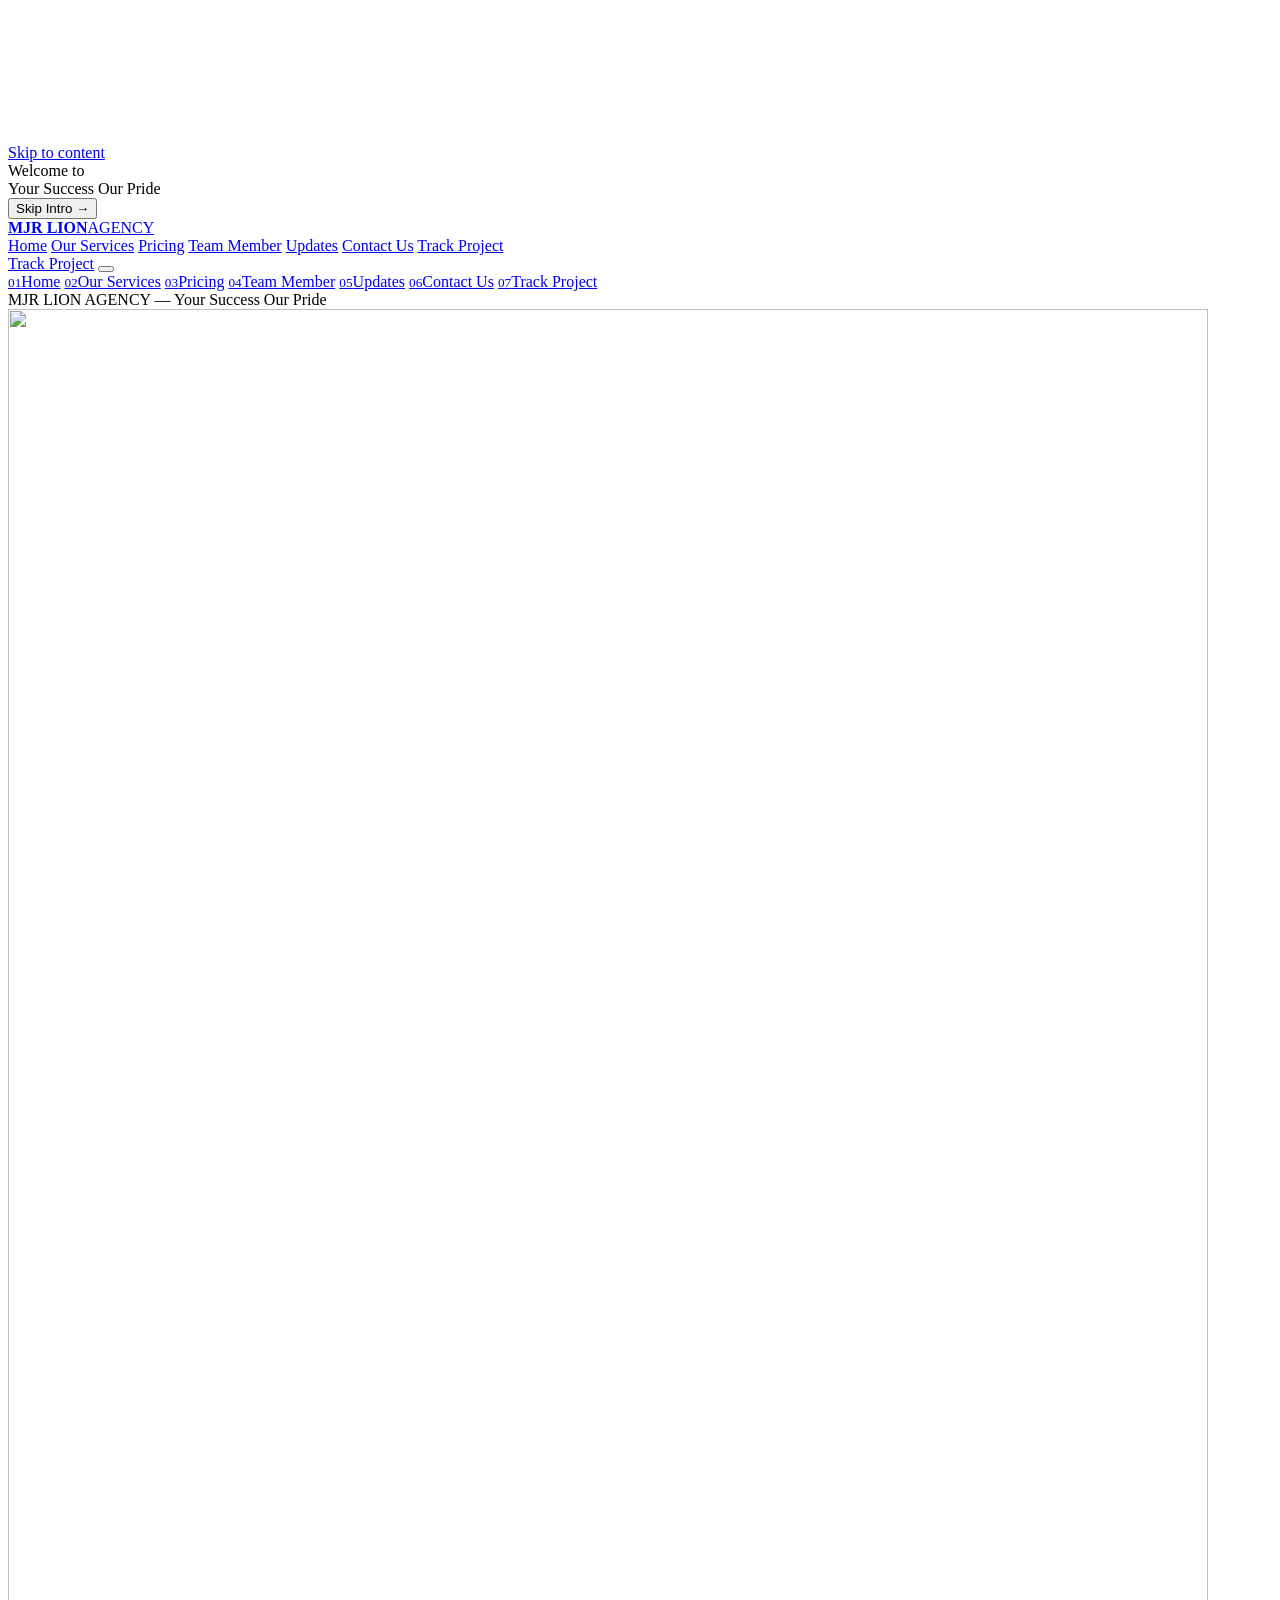
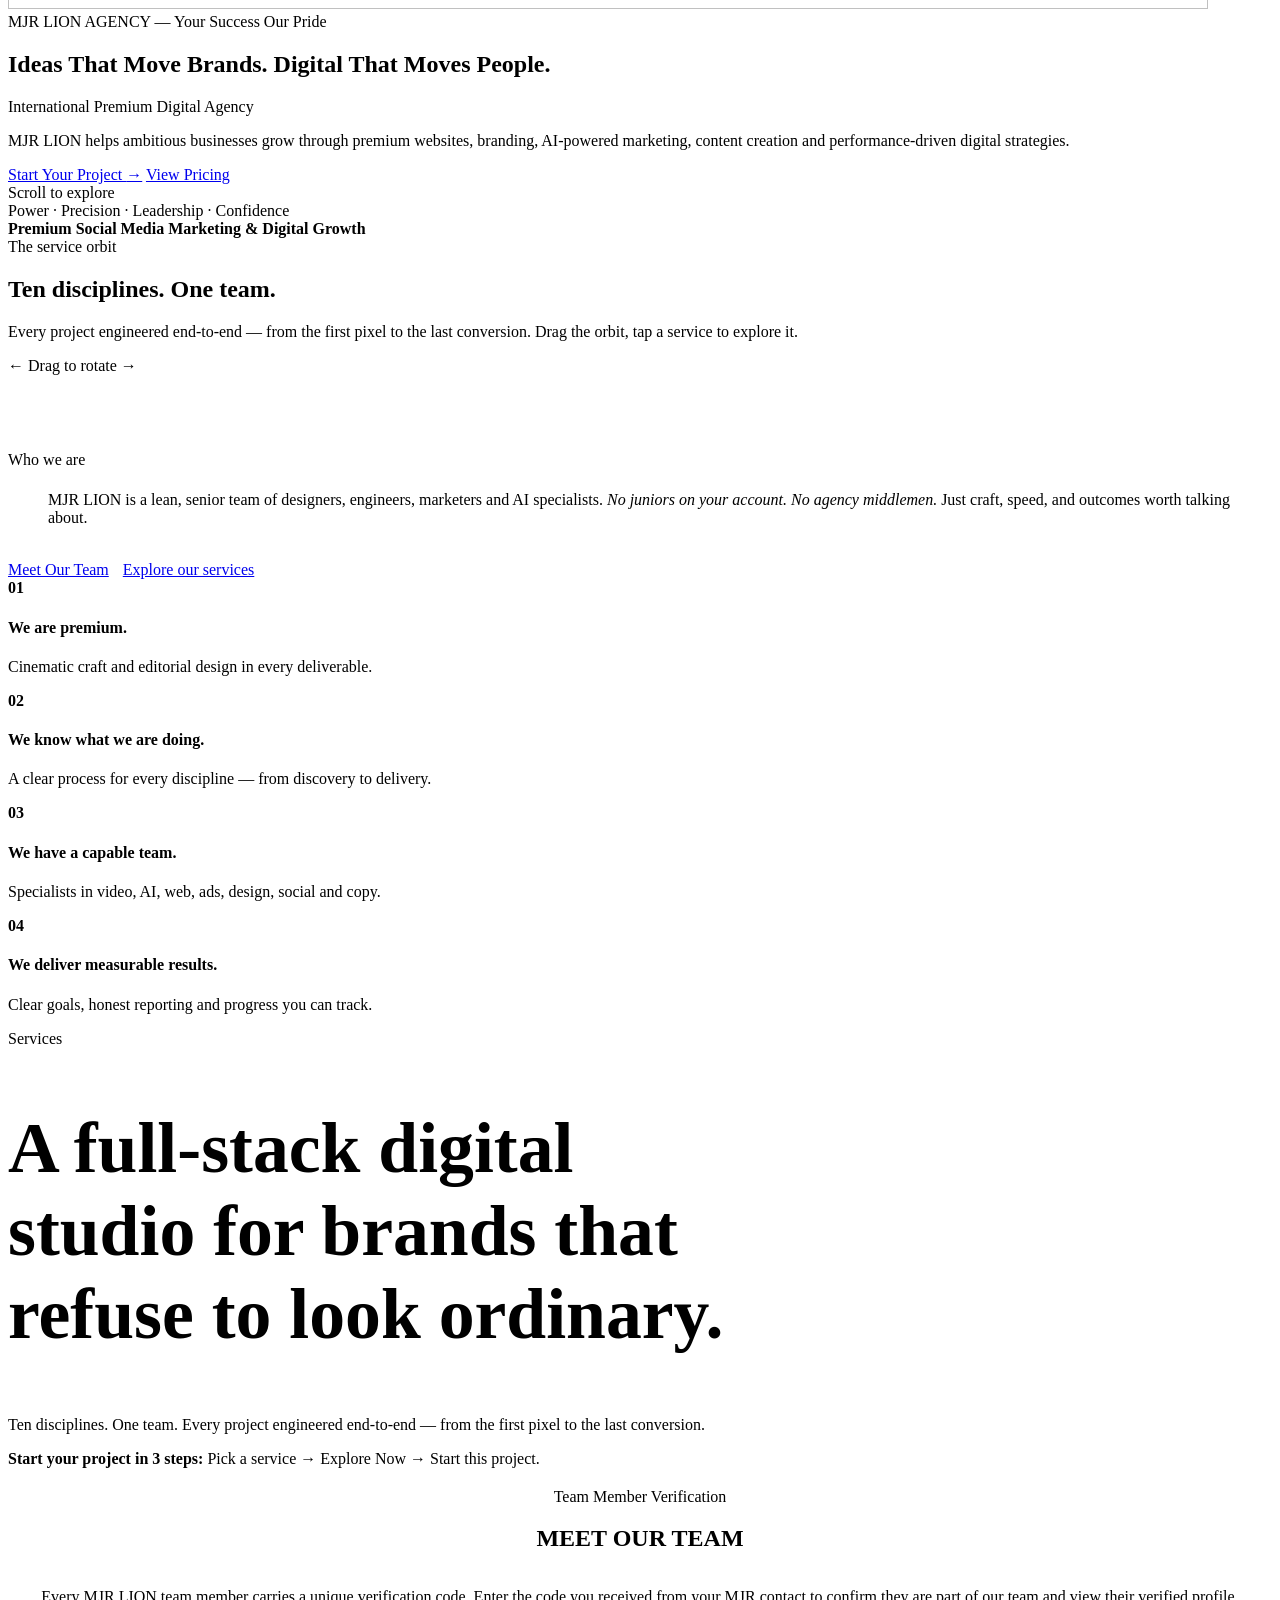
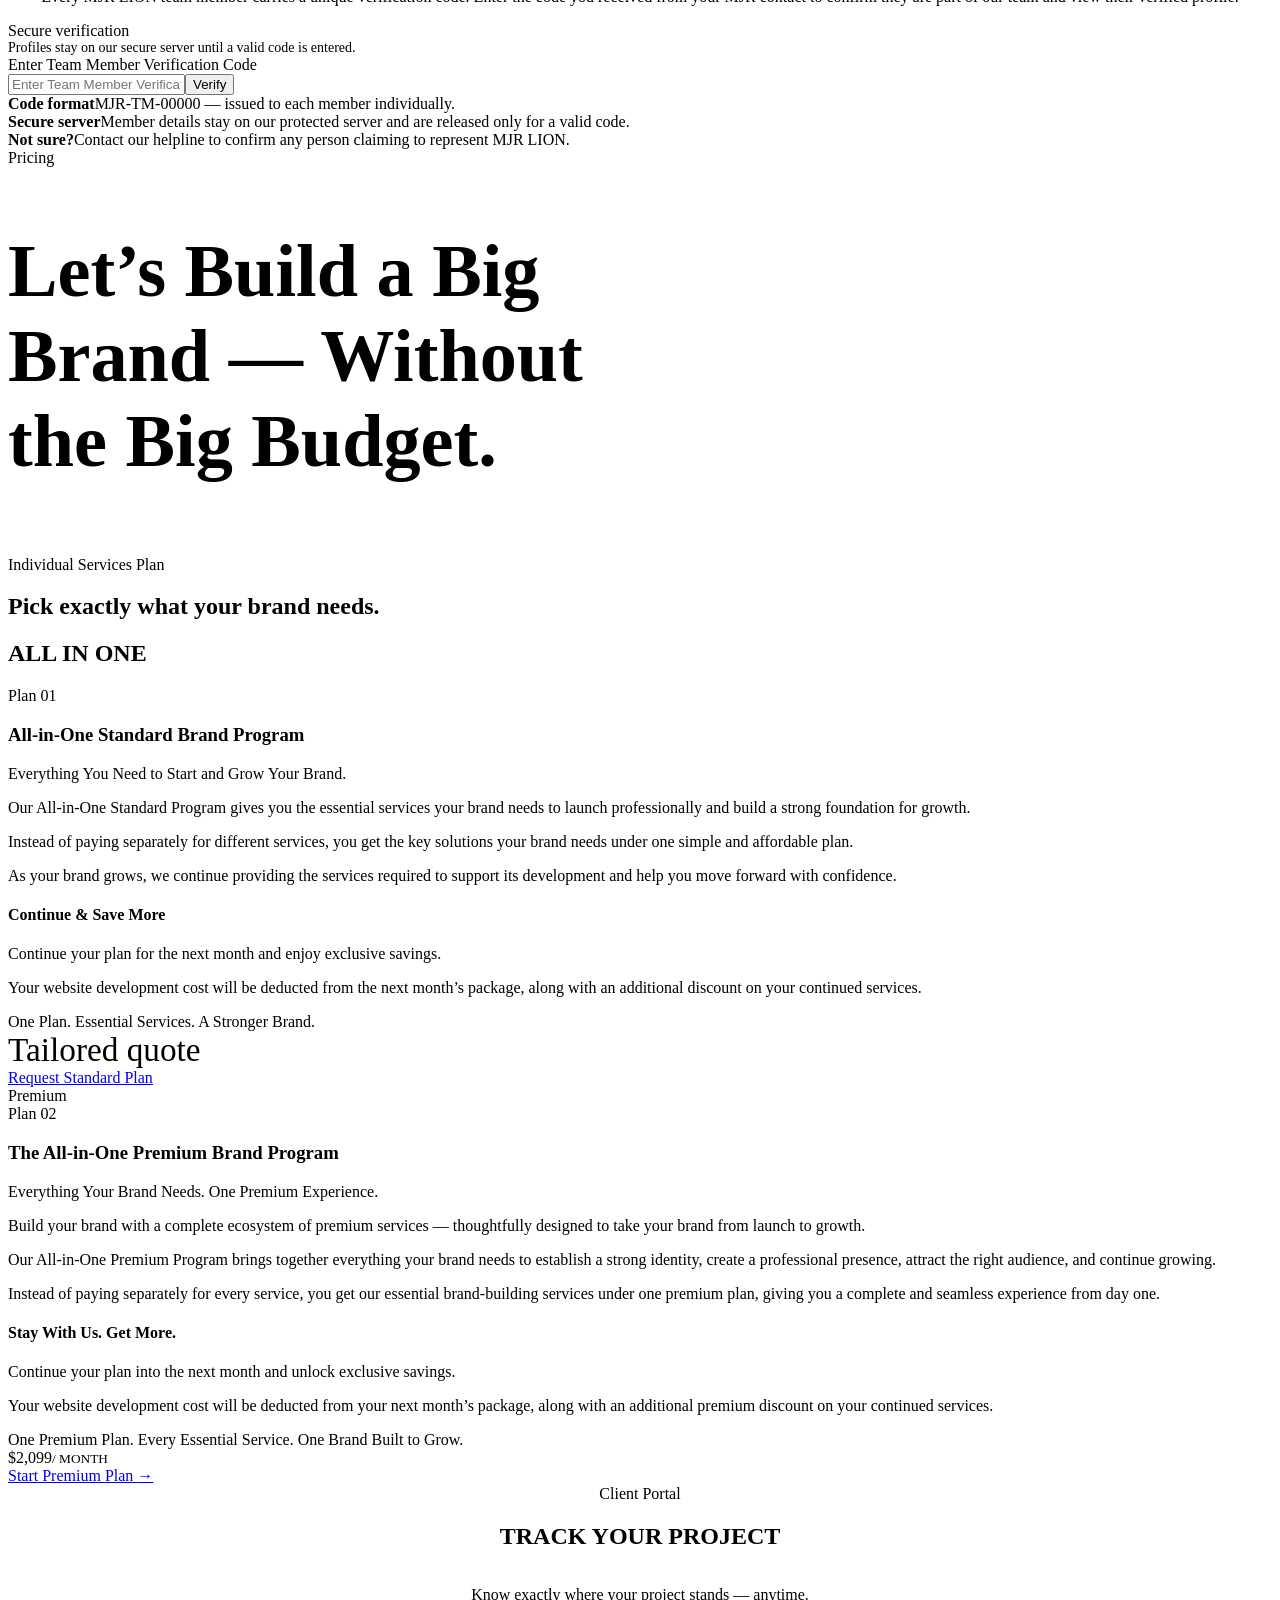
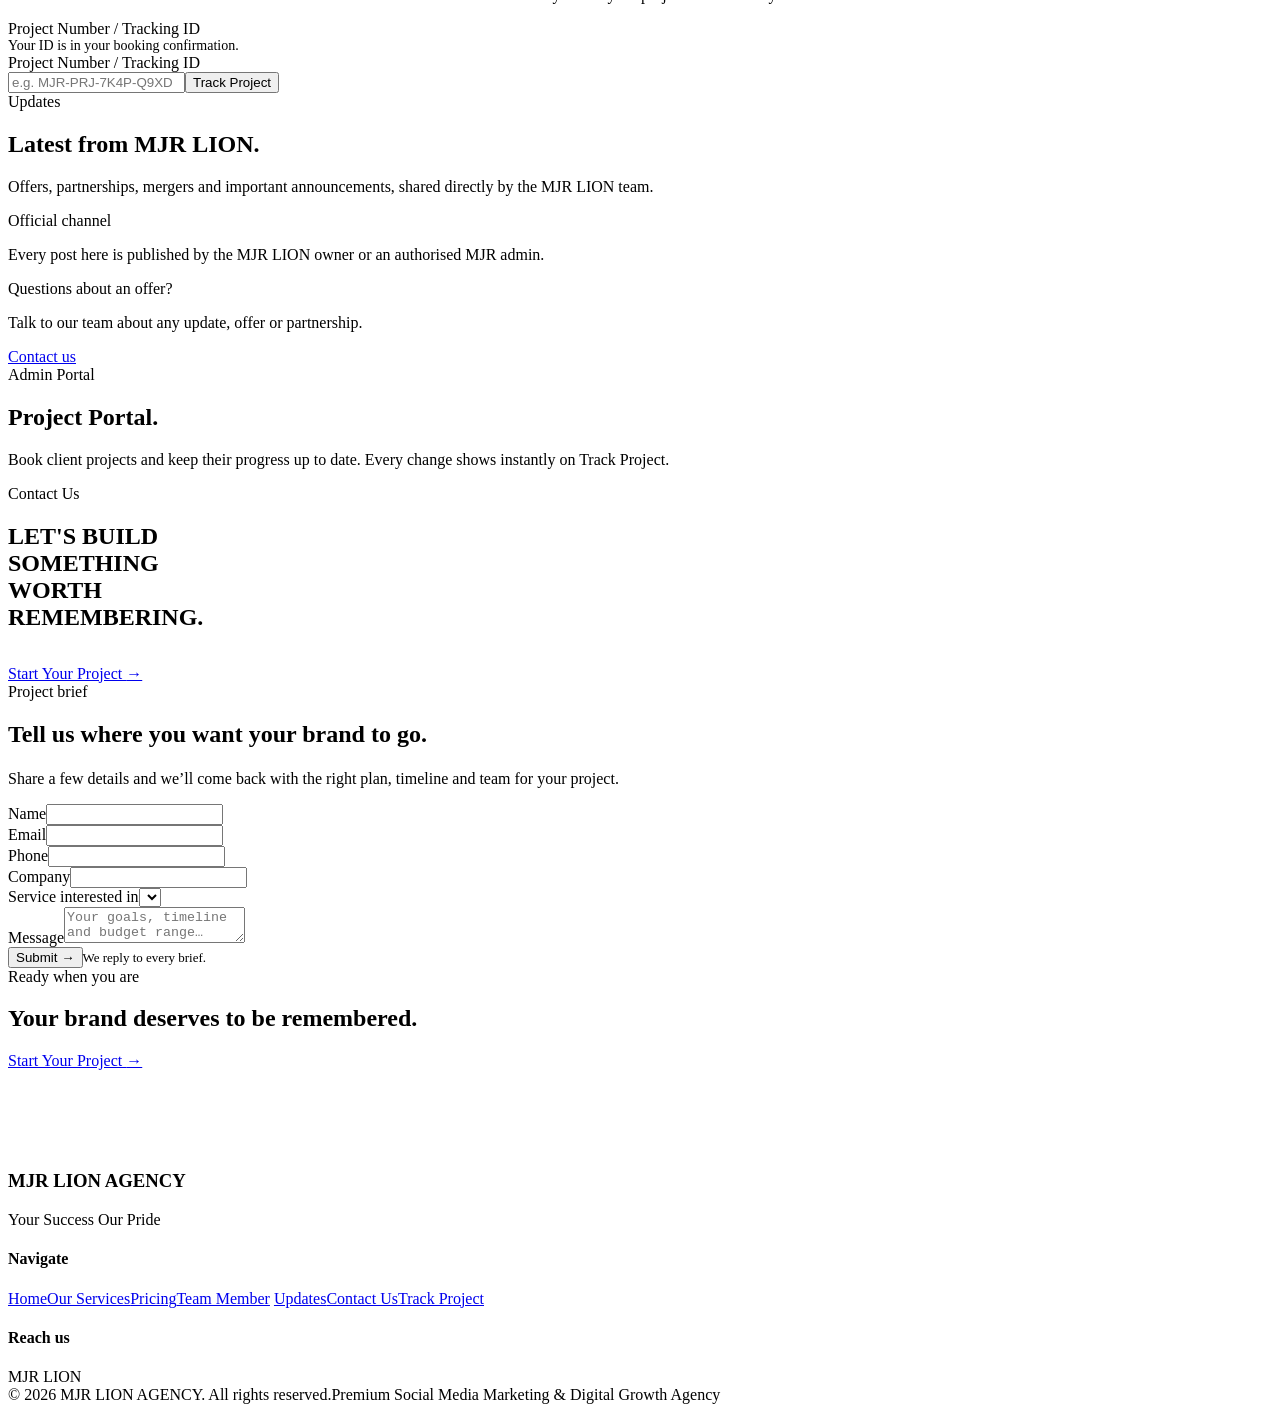
==== source-code/src/index.html @ 3345099a "Fix: site froze on a dark screen for returning visitors; intro restored - Root cause: when the hero " ====
<!DOCTYPE html>
<html lang="en">
<head>
<meta charset="utf-8">
<meta name="viewport" content="width=device-width,initial-scale=1">
<title>MJR LION AGENCY — Premium Digital Agency | Your Success Our Pride</title>
<meta name="description" content="MJR LION AGENCY is an international premium digital agency: social media marketing, web development, performance marketing, video editing, AI video creation, UGC production, graphic design, lead generation, content writing and AI content creation.">
<meta name="keywords" content="MJR Lion Agency, Premium Digital Agency, Social Media Marketing Agency, Digital Marketing Agency, Web Development, Video Editing, AI Video Creation, UGC Production, Graphic Design, Lead Generation, Content Writing, AI Content Creation, Performance Marketing">
<link rel="canonical" href="https://mjrlion.studio/">
<meta name="theme-color" content="#050506">
<meta name="robots" content="index,follow">
<meta property="og:type" content="website">
<meta property="og:site_name" content="MJR LION AGENCY">
<meta property="og:title" content="MJR LION AGENCY — Ideas That Move Brands. Digital That Moves People.">
<meta property="og:description" content="International premium digital agency. Premium websites, branding, AI-powered marketing, content creation and performance-driven digital strategies.">
<meta property="og:url" content="https://mjrlion.studio/">
<meta name="twitter:card" content="summary_large_image">
<meta name="twitter:title" content="MJR LION AGENCY — Your Success Our Pride">
<meta name="twitter:description" content="Premium social media marketing & digital growth agency: web, ads, video, AI content, UGC and lead generation.">
<link rel="icon" href="data:image/svg+xml,%3Csvg xmlns='http://www.w3.org/2000/svg' viewBox='0 0 100 100'%3E%3Crect width='100' height='100' rx='22' fill='%23050506'/%3E%3Cpath d='M50 18 L68 26 L76 46 L70 64 L60 78 L50 84 L40 78 L30 64 L24 46 L32 26 Z' fill='none' stroke='%23d6b26e' stroke-width='5'/%3E%3Cpath d='M42 64h16l-8 8z' fill='%23d6b26e'/%3E%3C/svg%3E">
<link rel="preconnect" href="https://images.unsplash.com">
<link rel="preconnect" href="https://fonts.googleapis.com">
<link rel="preconnect" href="https://fonts.gstatic.com" crossorigin>
<link rel="preload" as="style" href="https://fonts.googleapis.com/css2?family=Poppins:wght@300;400;500;600;700&family=Sora:wght@600;700;800&display=swap">
<link rel="stylesheet" href="https://fonts.googleapis.com/css2?family=Poppins:wght@300;400;500;600;700&family=Sora:wght@600;700;800&display=swap" media="print" onload="this.media='all'">
<noscript><link rel="stylesheet" href="https://fonts.googleapis.com/css2?family=Poppins:wght@300;400;500;600;700&family=Sora:wght@600;700;800&display=swap"></noscript>
<script type="application/ld+json">
{"@context":"https://schema.org","@type":"ProfessionalService","name":"MJR LION AGENCY","alternateName":"MJR Lion Agency","slogan":"Your Success Our Pride","description":"International premium digital agency — premium websites, branding, AI-powered marketing, content creation and performance-driven digital strategies.","url":"https://mjrlion.studio/","telephone":["+92 302 8939864","+92 315 0057588"],"areaServed":["United Kingdom","United States","Pakistan","Worldwide"],"hasOfferCatalog":{"@type":"OfferCatalog","name":"Digital services","itemListElement":[{"@type":"Offer","itemOffered":{"@type":"Service","name":"Web Development"},"priceSpecification":{"@type":"PriceSpecification","minPrice":499,"maxPrice":699,"priceCurrency":"USD"}},{"@type":"Offer","itemOffered":{"@type":"Service","name":"Social Media Management"},"priceSpecification":{"@type":"PriceSpecification","minPrice":499,"maxPrice":599,"priceCurrency":"USD"}},{"@type":"Offer","itemOffered":{"@type":"Service","name":"Performance Marketing"}},{"@type":"Offer","itemOffered":{"@type":"Service","name":"Graphic Design"},"priceSpecification":{"@type":"PriceSpecification","minPrice":120,"maxPrice":250,"priceCurrency":"USD"}},{"@type":"Offer","itemOffered":{"@type":"Service","name":"Video Editing"},"priceSpecification":{"@type":"PriceSpecification","minPrice":120,"maxPrice":200,"priceCurrency":"USD"}},{"@type":"Offer","itemOffered":{"@type":"Service","name":"AI Videos"}},{"@type":"Offer","itemOffered":{"@type":"Service","name":"UGC Production"}},{"@type":"Offer","itemOffered":{"@type":"Service","name":"Content Writing"}},{"@type":"Offer","itemOffered":{"@type":"Service","name":"Lead Generation"}},{"@type":"Offer","itemOffered":{"@type":"Service","name":"AI Content Creation"}}]}}
</script>
<style>/*__STYLES__*/</style>
</head>
<body class="intro-on">
<a class="skip" href="#main">Skip to content</a>
<canvas id="gl" aria-hidden="true"></canvas>
<div class="fx-vignette" aria-hidden="true"></div>
<div class="fx-fallback" id="fallback" aria-hidden="true"></div>
<div class="wipe" aria-hidden="true"></div>

<!-- ============ CINEMATIC INTRO ============ -->
<div id="intro" role="presentation">
  <div class="i-inner">
    <div class="i-small">Welcome to</div>
    <div class="i-big" id="introBig" aria-label="MJR LION AGENCY"></div>
    <div class="i-sweep"></div>
    <div class="i-line"></div>
    <div class="i-tag">Your Success Our Pride</div>
  </div>
  <button class="skip-intro" id="skipIntro" type="button">Skip Intro →</button>
  <div class="i-bar"></div>
</div>
<script>
/* Safety net: if anything ever stops the site from starting, never leave visitors on a dark screen */
(function () {
  function rescue() {
    var i = document.getElementById('intro');
    if (!i || window.__mjrReady) return;
    i.remove(); document.body.classList.remove('intro-on');
    var h = document.getElementById('hdr'); if (h) h.classList.remove('pre');
    var p = document.getElementById('page-' + (location.hash.slice(1) || 'home')) || document.getElementById('page-home');
    if (p) p.classList.add('active');
    document.querySelectorAll('[data-r],.split').forEach(function (e) { e.classList.add('in'); });
  }
  window.addEventListener('error', function () { setTimeout(rescue, 60); });
  document.getElementById('skipIntro').addEventListener('click', function () { setTimeout(rescue, 250); });
  setTimeout(rescue, 7000);
})();
</script>

<!-- ============ HEADER ============ -->
<header class="hdr pre" id="hdr">
  <div class="hdr-in">
    <a href="#home" class="brand" aria-label="MJR LION AGENCY — Home"><span id="logoMark"></span><span class="brand-t"><b>MJR LION</b><span>AGENCY</span></span></a>
    <nav class="nav" aria-label="Primary">
      <a href="#home" data-nav="home">Home</a>
      <a href="#services" data-nav="services">Our Services</a>
      <a href="#pricing" data-nav="pricing">Pricing</a>
      <a href="#team" data-nav="team">Team Member</a>
      <a href="#updates" data-nav="updates">Updates</a>
      <a href="#contact" data-nav="contact">Contact Us</a>
      <a href="#track" data-nav="track" class="btn btn-gold btn-sm nav-track" data-mag>Track Project</a>
    </nav>
    <a href="#track" data-nav="track" class="btn btn-gold btn-sm hdr-track">Track Project</a>
    <button class="burger" id="burger" type="button" aria-label="Open menu" aria-expanded="false" aria-controls="mnav"><i></i><i></i><i></i></button>
  </div>
</header>
<nav class="mnav" id="mnav" aria-label="Mobile menu">
  <a href="#home" data-nav="home" style="--i:0"><small>01</small>Home</a>
  <a href="#services" data-nav="services" style="--i:1"><small>02</small>Our Services</a>
  <a href="#pricing" data-nav="pricing" style="--i:2"><small>03</small>Pricing</a>
  <a href="#team" data-nav="team" style="--i:3"><small>04</small>Team Member</a>
  <a href="#updates" data-nav="updates" style="--i:4"><small>05</small>Updates</a>
  <a href="#contact" data-nav="contact" style="--i:5"><small>06</small>Contact Us</a>
  <a href="#track" data-nav="track" style="--i:6"><small>07</small>Track Project</a>
  <div class="m-foot">MJR LION AGENCY — Your Success Our Pride</div>
</nav>


<main id="main">

<!-- ============ HOME ============ -->
<section class="page" id="page-home" data-page="home" aria-label="Home">
  <div class="hero">
    <div class="hero-lion" id="heroLion" aria-hidden="true"><div class="hl-move"><img id="lionImg" alt="" decoding="async" fetchpriority="high" src="https://images.unsplash.com/photo-1697638332466-16f48f835b96?auto=format&amp;fit=crop&amp;crop=faces,entropy&amp;q=65&amp;w=1200&amp;h=1300" srcset="https://images.unsplash.com/photo-1697638332466-16f48f835b96?auto=format&amp;fit=crop&amp;crop=faces,entropy&amp;q=65&amp;w=720&amp;h=900 720w, https://images.unsplash.com/photo-1697638332466-16f48f835b96?auto=format&amp;fit=crop&amp;crop=faces,entropy&amp;q=65&amp;w=1200&amp;h=1300 1200w, https://images.unsplash.com/photo-1697638332466-16f48f835b96?auto=format&amp;fit=crop&amp;crop=faces,entropy&amp;q=65&amp;w=1600&amp;h=1700 1600w" sizes="(max-width: 760px) 100vw, 58vw" width="1200" height="1300"></div><div class="hl-sweep"></div></div>
    <div class="wrap">
      <div class="hero-copy">
        <div class="hero-kicker label" data-r style="--d:0s">MJR LION AGENCY — Your Success Our Pride</div>
        <h1 class="h-xl">
          <span class="lw" data-r style="--d:.06s"><span class="ln">Ideas That Move Brands.</span></span>
          <span class="lw" data-r style="--d:.12s"><span class="ln gold">Digital That Moves People.</span></span>
        </h1>
        <div class="hl" data-r style="--d:.18s"><span class="dot"></span>International Premium Digital Agency</div>
        <p class="lead" data-r style="--d:.24s">MJR LION helps ambitious businesses grow through premium websites, branding, AI-powered marketing, content creation and performance-driven digital strategies.</p>
        <div class="hero-ctas" data-r style="--d:.3s">
          <a href="#services" class="btn btn-gold" data-mag>Start Your Project <span class="arr">→</span></a>
          <a href="#pricing" class="btn btn-ghost" data-mag>View Pricing</a>
        </div>
      </div>
    </div>
    <div class="hero-meta">
      <div class="scroll-cue"><i></i>Scroll to explore</div>
      <div class="hero-sig">Power · Precision · Leadership · Confidence<br><b>Premium Social Media Marketing &amp; Digital Growth</b></div>
    </div>
  </div>

  <div class="marquee" aria-hidden="true"><div class="marquee-track" id="marquee"></div></div>

  <section class="sec" style="padding-top:0">
    <div class="wrap">
      <div class="sec-head center">
        <div class="label">The service orbit</div>
        <h2 class="h-lg split">Ten disciplines. <span class="gold">One team.</span></h2>
        <p class="lead">Every project engineered end-to-end — from the first pixel to the last conversion. Drag the orbit, tap a service to explore it.</p>
      </div>
      <div class="orbit-wrap" id="orbitWrap"><div class="orbit-floor"></div><div class="orbit" id="orbit"></div></div>
      <div class="orbit-hint">← Drag to rotate →</div>
    </div>
  </section>

  <section class="sec" style="padding-top:clamp(40px,6vw,80px)">
    <div class="wrap why">
      <div data-r>
        <div class="label" style="margin-bottom:22px">Who we are</div>
        <blockquote>MJR LION is a lean, senior team of designers, engineers, marketers and AI specialists. <em>No juniors on your account. No agency middlemen.</em> Just craft, speed, and outcomes worth talking about.</blockquote>
        <div style="margin-top:34px;display:flex;gap:14px;flex-wrap:wrap"><a class="btn btn-ghost" href="#team" data-mag>Meet Our Team</a><a class="link-arrow" href="#services" style="align-self:center">Explore our services <i></i></a></div>
      </div>
      <div class="why-list">
        <div class="why-item glass" data-r style="--d:.05s"><b>01</b><div><h4>We are premium.</h4><p>Cinematic craft and editorial design in every deliverable.</p></div></div>
        <div class="why-item glass" data-r style="--d:.12s"><b>02</b><div><h4>We know what we are doing.</h4><p>A clear process for every discipline — from discovery to delivery.</p></div></div>
        <div class="why-item glass" data-r style="--d:.19s"><b>03</b><div><h4>We have a capable team.</h4><p>Specialists in video, AI, web, ads, design, social and copy.</p></div></div>
        <div class="why-item glass" data-r style="--d:.26s"><b>04</b><div><h4>We deliver measurable results.</h4><p>Clear goals, honest reporting and progress you can track.</p></div></div>
      </div>
    </div>
  </section>
</section>

<!-- ============ SERVICES ============ -->
<section class="page" id="page-services" data-page="services" aria-label="Services">
  <div class="page-hero">
    <div class="wrap">
      <div class="crumb label">Services</div>
      <h1 class="h-xl split" style="max-width:20ch;font-size:clamp(2.4rem,5.6vw,5.4rem)">A full-stack digital studio for brands that refuse to look <span class="gold">ordinary.</span></h1>
      <p class="lead" data-r style="--d:.3s">Ten disciplines. One team. Every project engineered end-to-end — from the first pixel to the last conversion.</p>
      <div class="svc-intro" data-r style="--d:.4s"><b>Start your project in 3 steps:</b> Pick a service → Explore Now → Start this project.</div>
    </div>
  </div>
  <section class="sec" style="padding-top:20px"><div class="wrap"><div class="svc-grid" id="svcGrid"></div></div></section>
</section>

<!-- ============ TEAM MEMBER VERIFICATION ============ -->
<section class="page" id="page-team" data-page="team" aria-label="Meet our team">
  <div class="page-hero" style="text-align:center">
    <div class="wrap" style="display:grid;justify-items:center">
      <div class="crumb label">Team Member Verification</div>
      <h1 class="h-xl split" style="max-width:none">MEET OUR <span class="gold">TEAM</span></h1>
      <p class="lead" data-r style="--d:.3s;margin-left:auto;margin-right:auto">Every MJR LION team member carries a unique verification code. Enter the code you received from your MJR contact to confirm they are part of our team and view their verified profile.</p>
    </div>
  </div>
  <section class="sec" style="padding-top:0">
    <div class="wrap">
      <form class="vault glass" id="vaultForm" autocomplete="off" data-r>
        <div class="v-top"><div class="v-lock" id="vLockIco"></div><div><div class="label">Secure verification</div><div class="muted" style="font-size:14px">Profiles stay on our secure server until a valid code is entered.</div></div></div>
        <label for="vCode" class="sr">Enter Team Member Verification Code</label>
        <div class="v-field"><input id="vCode" name="code" placeholder="Enter Team Member Verification Code" maxlength="20" spellcheck="false" autocapitalize="characters" inputmode="text"><button class="btn btn-gold" type="submit" id="vBtn" data-mag>Verify</button></div>
        <div class="v-msg" id="vMsg" role="status" aria-live="polite"></div>
        <div class="v-notes">
          <div><b>Code format</b>MJR-TM-00000 — issued to each member individually.</div>
          <div><b>Secure server</b>Member details stay on our protected server and are released only for a valid code.</div>
          <div><b>Not sure?</b>Contact our helpline to confirm any person claiming to represent MJR LION.</div>
        </div>
      </form>
      <div class="profile" id="profile" aria-live="polite"></div>
    </div>
  </section>
</section>

<!-- ============ PRICING ============ -->
<section class="page" id="page-pricing" data-page="pricing" aria-label="Pricing">
  <div class="page-hero">
    <div class="wrap">
      <div class="crumb label">Pricing</div>
      <h1 class="h-xl split" style="font-size:clamp(2.4rem,5.8vw,5.6rem);max-width:18ch">Let’s Build a Big Brand — <span class="gold">Without the Big Budget.</span></h1>
    </div>
  </div>
  <section class="sec" style="padding-top:10px">
    <div class="wrap">
      <div class="sec-head"><div class="label">Individual Services Plan</div><h2 class="h-md split">Pick exactly what your brand needs.</h2></div>
      <div class="price-grid" id="priceGrid"></div>
      <div class="aio-title" data-r><h2 class="gold">ALL IN ONE</h2></div>
      <div class="aio">
        <article class="plan tilt" data-r>
          <div class="label">Plan 01</div>
          <h3>All-in-One Standard Brand Program</h3>
          <div class="sub">Everything You Need to Start and Grow Your Brand.</div>
          <p>Our All-in-One Standard Program gives you the essential services your brand needs to launch professionally and build a strong foundation for growth.</p>
          <p>Instead of paying separately for different services, you get the key solutions your brand needs under one simple and affordable plan.</p>
          <p>As your brand grows, we continue providing the services required to support its development and help you move forward with confidence.</p>
          <div class="save"><h4>Continue &amp; Save More</h4><p>Continue your plan for the next month and enjoy exclusive savings.</p><p style="margin-top:6px">Your website development cost will be deducted from the next month’s package, along with an additional discount on your continued services.</p></div>
          <div class="sign">One Plan. Essential Services. A Stronger Brand.</div>
          <div class="spacer"></div>
          <div class="pbig" style="font-size:clamp(1.6rem,2.6vw,2.1rem)">Tailored quote</div>
          <a class="btn btn-ghost btn-block" href="#contact" data-plan="All-in-One Standard Brand Program" data-mag>Request Standard Plan</a>
        </article>
        <article class="plan premium tilt" data-r style="--d:.1s">
          <span class="ribbon">Premium</span>
          <div class="label">Plan 02</div>
          <h3>The All-in-One Premium Brand Program</h3>
          <div class="sub">Everything Your Brand Needs. One Premium Experience.</div>
          <p>Build your brand with a complete ecosystem of premium services — thoughtfully designed to take your brand from launch to growth.</p>
          <p>Our All-in-One Premium Program brings together everything your brand needs to establish a strong identity, create a professional presence, attract the right audience, and continue growing.</p>
          <p>Instead of paying separately for every service, you get our essential brand-building services under one premium plan, giving you a complete and seamless experience from day one.</p>
          <div class="save"><h4>Stay With Us. Get More.</h4><p>Continue your plan into the next month and unlock exclusive savings.</p><p style="margin-top:6px">Your website development cost will be deducted from your next month’s package, along with an additional premium discount on your continued services.</p></div>
          <div class="sign">One Premium Plan. Every Essential Service. One Brand Built to Grow.</div>
          <div class="spacer"></div>
          <div class="pbig gold">$2,099<small>/ MONTH</small></div>
          <a class="btn btn-gold btn-block" href="#contact" data-plan="All-in-One Premium Brand Program" data-mag>Start Premium Plan <span class="arr">→</span></a>
        </article>
      </div>
    </div>
  </section>
</section>

<!-- ============ TRACK PROJECT ============ -->
<section class="page" id="page-track" data-page="track" aria-label="Track project">
  <div class="page-hero" style="text-align:center">
    <div class="wrap" style="display:grid;justify-items:center">
      <div class="crumb label">Client Portal</div>
      <h1 class="h-xl split" style="max-width:none">TRACK YOUR <span class="gold">PROJECT</span></h1>
      <p class="lead" data-r style="--d:.3s">Know exactly where your project stands — anytime.</p>
    </div>
  </div>
  <section class="sec" style="padding-top:0">
    <div class="wrap">
      <form class="trk-form glass" id="trkForm" autocomplete="off" data-r>
        <div class="v-top"><div class="v-lock" id="tLockIco"></div><div><div class="label">Project Number / Tracking ID</div><div class="muted" style="font-size:14px">Your ID is in your booking confirmation.</div></div></div>
        <label for="tCode" class="sr">Project Number / Tracking ID</label>
        <div class="v-field"><input id="tCode" placeholder="e.g. MJR-PRJ-7K4P-Q9XD" maxlength="24" spellcheck="false" autocapitalize="characters"><button class="btn btn-gold" type="submit" data-mag>Track Project</button></div>
        <div class="v-msg" id="tMsg" role="status" aria-live="polite"></div>
        <div class="demo-note" id="tDemo"></div>
      </form>
      <div class="dash" id="dash" aria-live="polite"></div>
    </div>
  </section>
</section>

<!-- ============ UPDATES ============ -->
<section class="page" id="page-updates" data-page="updates" aria-label="Updates">
  <div class="page-hero">
    <div class="wrap">
      <div class="crumb label">Updates</div>
      <h1 class="h-xl split">Latest from <span class="gold">MJR LION.</span></h1>
      <p class="lead" data-r style="--d:.3s">Offers, partnerships, mergers and important announcements, shared directly by the MJR LION team.</p>
    </div>
  </div>
  <section class="sec" style="padding-top:0">
    <div class="wrap feed-wrap">
      <div class="feed-main">
        <div id="composer"></div>
        <div class="filters" id="uFilters" role="tablist" aria-label="Filter updates"></div>
        <div class="feed" id="feed" aria-live="polite"></div>
      </div>
      <aside class="feed-side">
        <div class="side-box glass">
          <div class="label">Official channel</div>
          <p>Every post here is published by the MJR LION owner or an authorised MJR admin.</p>
          <button class="btn btn-ghost btn-sm" type="button" id="adminBtn" hidden>Admin Panel</button>
        </div>
        <div class="side-box glass">
          <div class="label">Questions about an offer?</div>
          <p>Talk to our team about any update, offer or partnership.</p>
          <a class="link-arrow" href="#contact">Contact us <i></i></a>
        </div>
      </aside>
    </div>
  </section>
</section>

<!-- ============ ADMIN PROJECT PORTAL (not in the menu) ============ -->
<section class="page" id="page-portal" data-page="portal" aria-label="Admin portal">
  <div class="page-hero">
    <div class="wrap">
      <div class="crumb label">Admin Portal</div>
      <h1 class="h-xl split">Project <span class="gold">Portal.</span></h1>
      <p class="lead" data-r style="--d:.3s">Book client projects and keep their progress up to date. Every change shows instantly on Track Project.</p>
    </div>
  </div>
  <section class="sec" style="padding-top:0"><div class="wrap" id="portal"></div></section>
</section>

<!-- ============ CONTACT ============ -->
<section class="page" id="page-contact" data-page="contact" aria-label="Contact us">
  <div class="page-hero">
    <div class="wrap">
      <div class="crumb label">Contact Us</div>
      <h1 class="h-xl split" style="max-width:15ch">LET'S BUILD SOMETHING <span class="gold">WORTH REMEMBERING.</span></h1>
      <div style="margin-top:34px;--d:.3s" data-r><a href="#contact" data-scrollto="brief" class="btn btn-gold" id="toForm" data-mag>Start Your Project <span class="arr">→</span></a></div>
    </div>
  </div>
  <section class="sec" style="padding-top:0">
    <div class="wrap">
      <div class="c-grid" id="cGrid"></div>
      <div class="form-wrap">
        <div data-r>
          <div class="label" style="margin-bottom:20px">Project brief</div>
          <h2 class="h-lg split">Tell us where you want <span class="gold">your brand to go.</span></h2>
          <p class="lead" style="margin-top:22px">Share a few details and we’ll come back with the right plan, timeline and team for your project.</p>
        </div>
        <form class="form glass" id="brief" novalidate data-r>
          <div class="fld"><label for="f-name">Name</label><input id="f-name" name="name" autocomplete="name" required><span class="err"></span></div>
          <div class="fld"><label for="f-email">Email</label><input id="f-email" name="email" type="email" autocomplete="email" required><span class="err"></span></div>
          <div class="fld"><label for="f-phone">Phone</label><input id="f-phone" name="phone" type="tel" autocomplete="tel"><span class="err"></span></div>
          <div class="fld"><label for="f-company">Company</label><input id="f-company" name="company" autocomplete="organization"><span class="err"></span></div>
          <div class="fld full"><label for="f-svc">Service interested in</label><select id="f-svc" name="service" required></select><span class="err"></span></div>
          <div class="fld full"><label for="f-msg">Message</label><textarea id="f-msg" name="message" required placeholder="Your goals, timeline and budget range…"></textarea><span class="err"></span></div>
          <div class="actions"><button class="btn btn-gold" type="submit" data-mag>Submit <span class="arr">→</span></button><span class="muted" style="font-size:13px">We reply to every brief.</span></div>
          <div class="sent" id="sent" role="status"></div>
        </form>
      </div>
    </div>
  </section>
</section>

</main>

<!-- ============ FOOTER ============ -->
<footer class="ftr" id="ftr">
  <div class="wrap">
    <div class="cta-band" data-r style="margin-bottom:clamp(60px,8vw,100px)">
      <div class="label">Ready when you are</div>
      <h2 class="h-lg">Your brand deserves to be <span class="gold">remembered.</span></h2>
      <a href="#services" class="btn btn-gold" data-mag>Start Your Project <span class="arr">→</span></a>
    </div>
    <div class="ftr-top">
      <div class="ftr-brand"><span id="ftrMark"></span><h3>MJR LION AGENCY</h3><p>Your Success Our Pride</p></div>
      <div><h4>Navigate</h4><nav aria-label="Footer">
        <a href="#home">Home</a><a href="#services">Our Services</a><a href="#pricing">Pricing</a><a href="#team">Team Member</a>
        <a href="#updates">Updates</a><a href="#contact">Contact Us</a><a href="#track">Track Project</a>
      </nav></div>
      <div><h4>Reach us</h4><div class="cl" id="ftrContact"></div></div>
    </div>
    <div class="ftr-word" aria-hidden="true">MJR LION</div>
    <div class="ftr-bot"><span>© <span id="yr">2026</span> MJR LION AGENCY. All rights reserved.</span><span>Premium Social Media Marketing &amp; Digital Growth Agency</span></div>
  </div>
</footer>

<!-- service detail sheet -->
<div class="sheet" id="sheet" role="dialog" aria-modal="true" aria-label="Service details"><div class="sheet-bg" data-close></div><div class="sheet-panel" id="sheetPanel"></div></div>
<!-- admin panel (Updates) -->
<div class="modal" id="adminModal" role="dialog" aria-modal="true" aria-label="Admin"><div class="sheet-bg" data-close></div><div class="modal-panel admin-panel" id="adminPanel"></div></div>
<div class="toast" id="toast" role="status"></div>

<script>/*__SCRIPTS__*/</script>
</body>
</html>
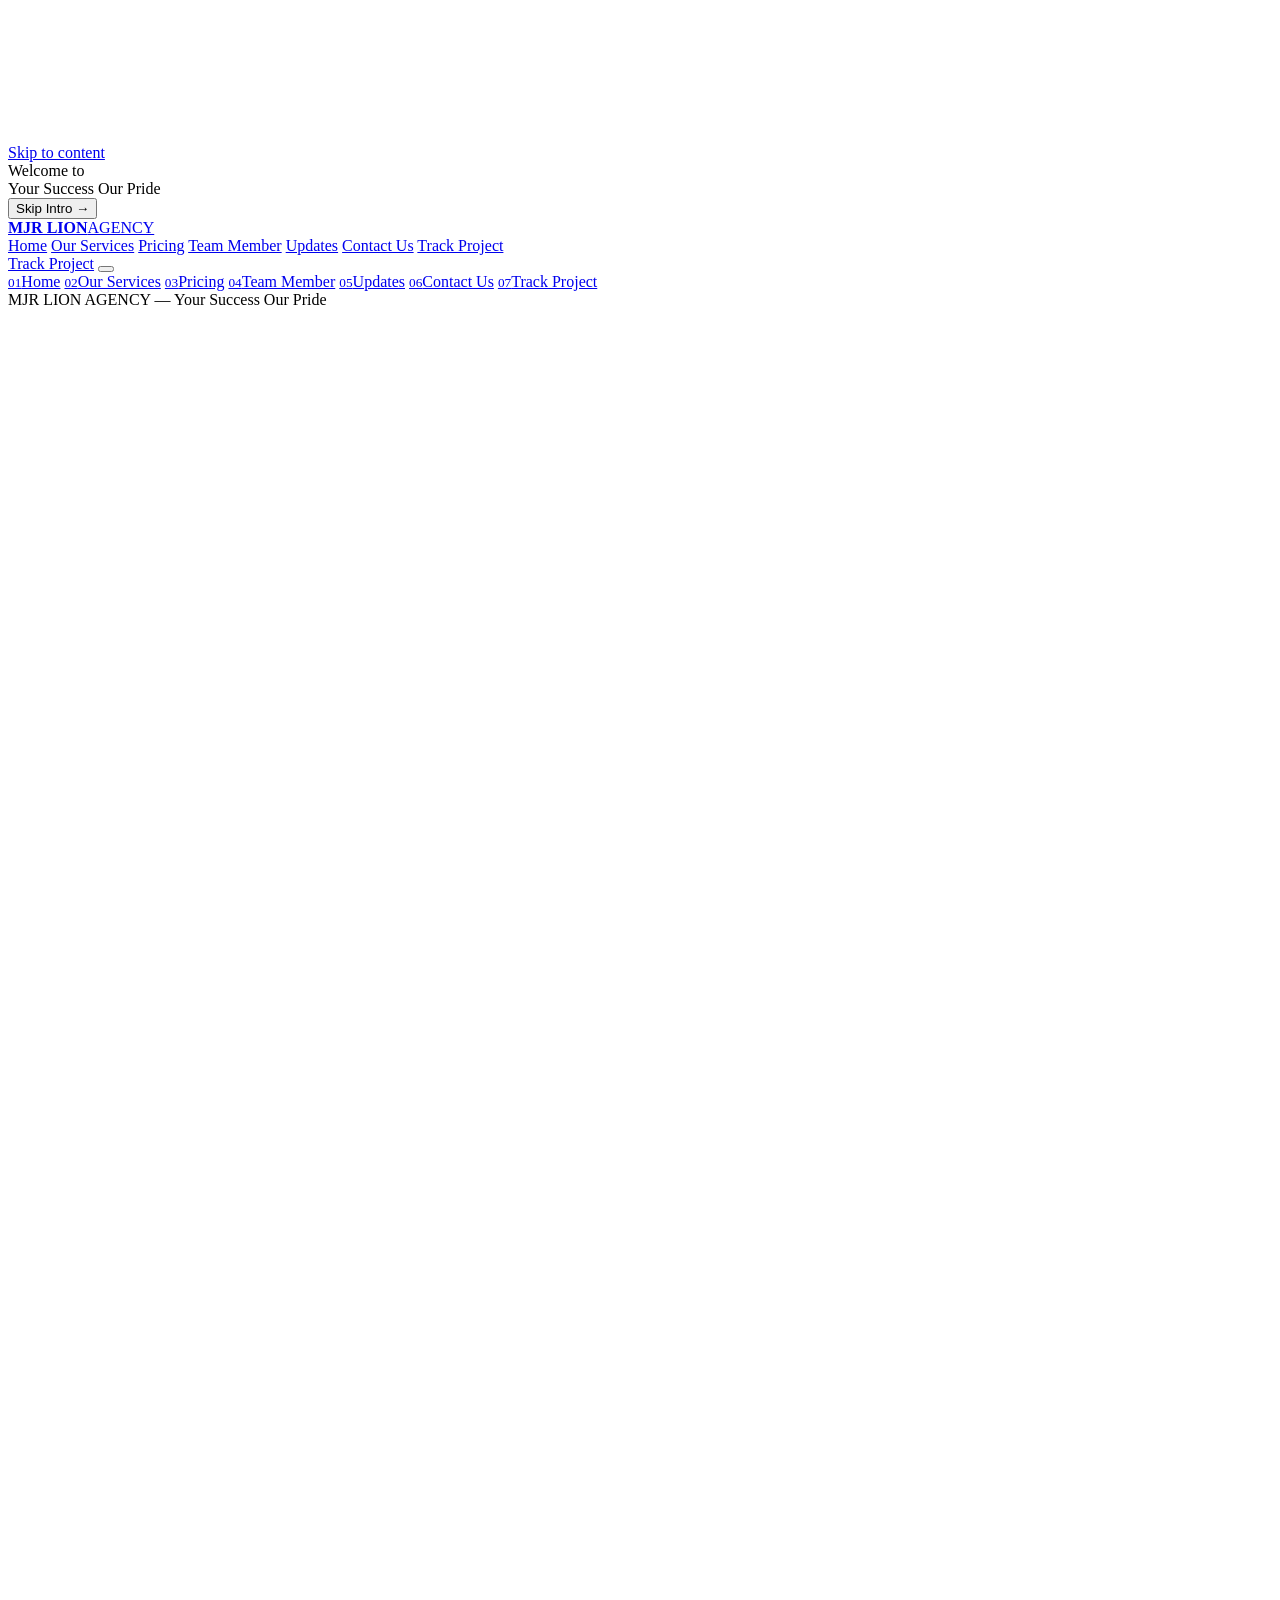
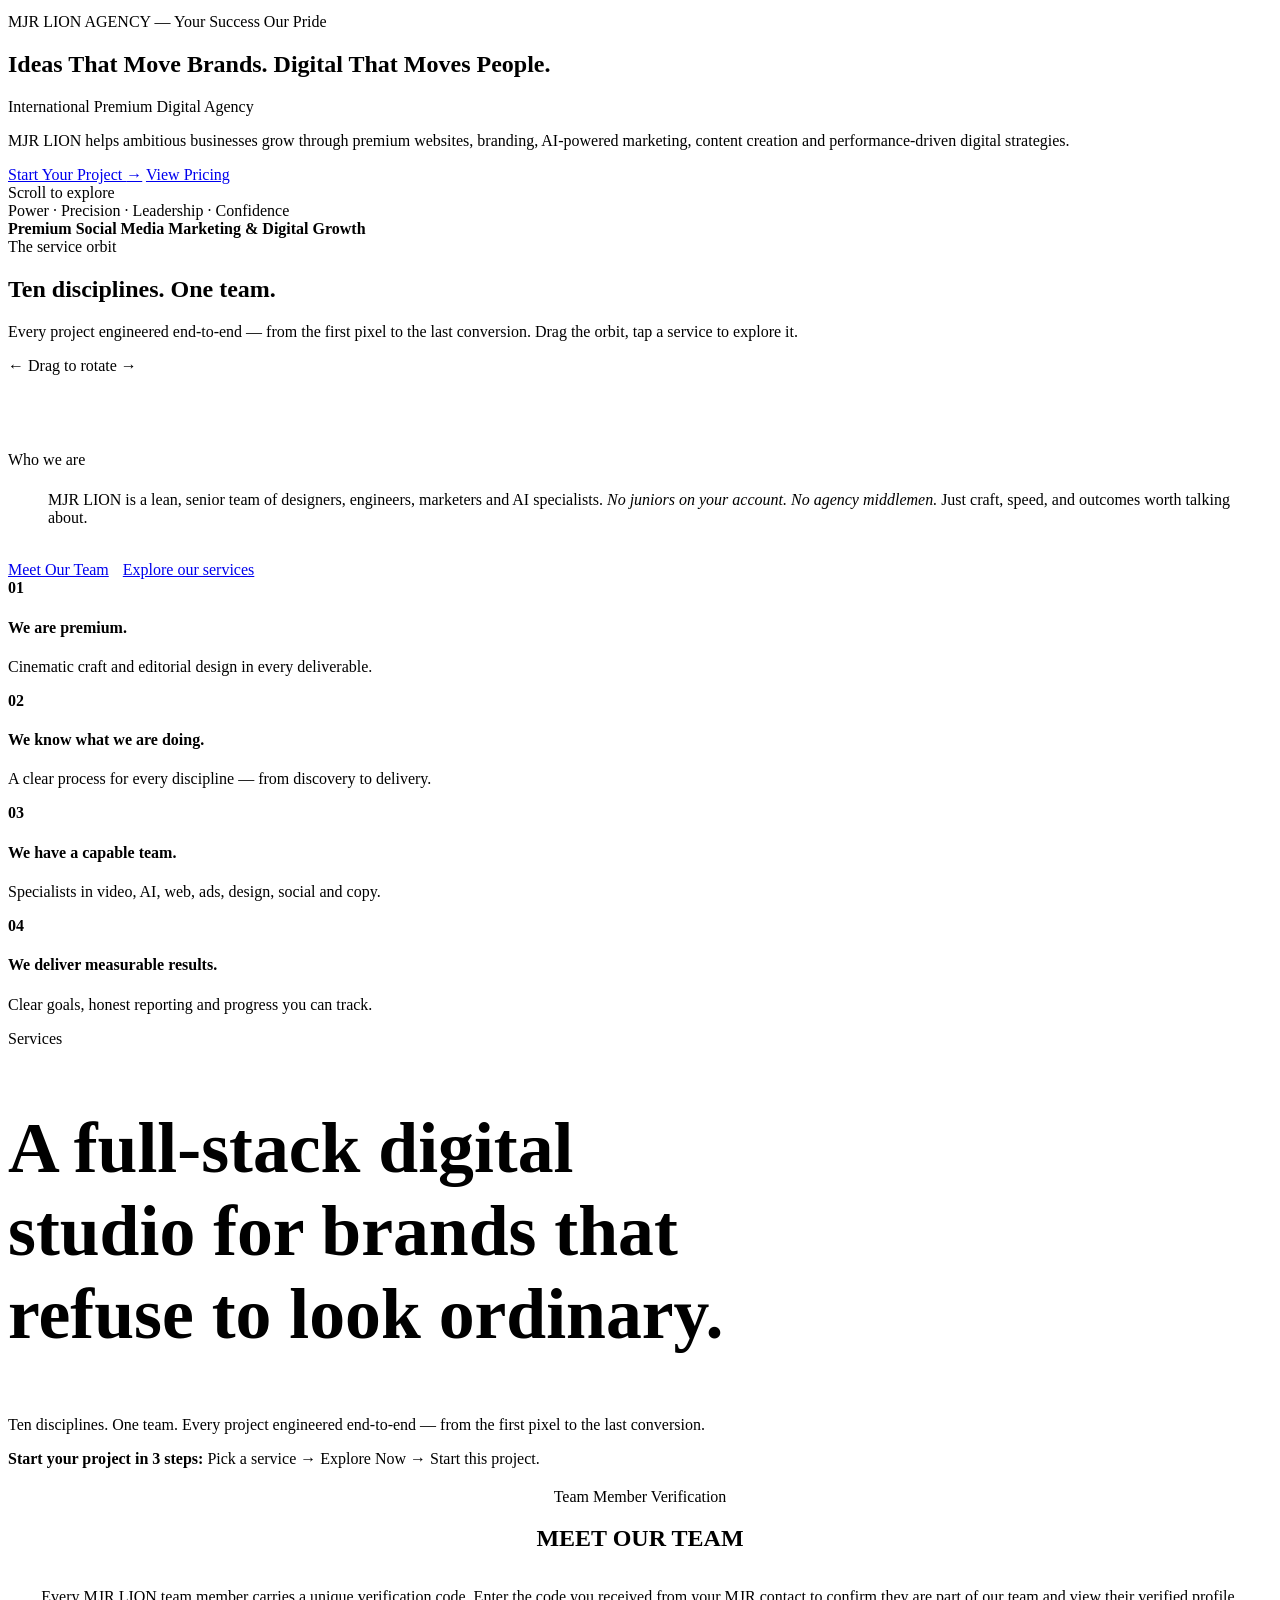
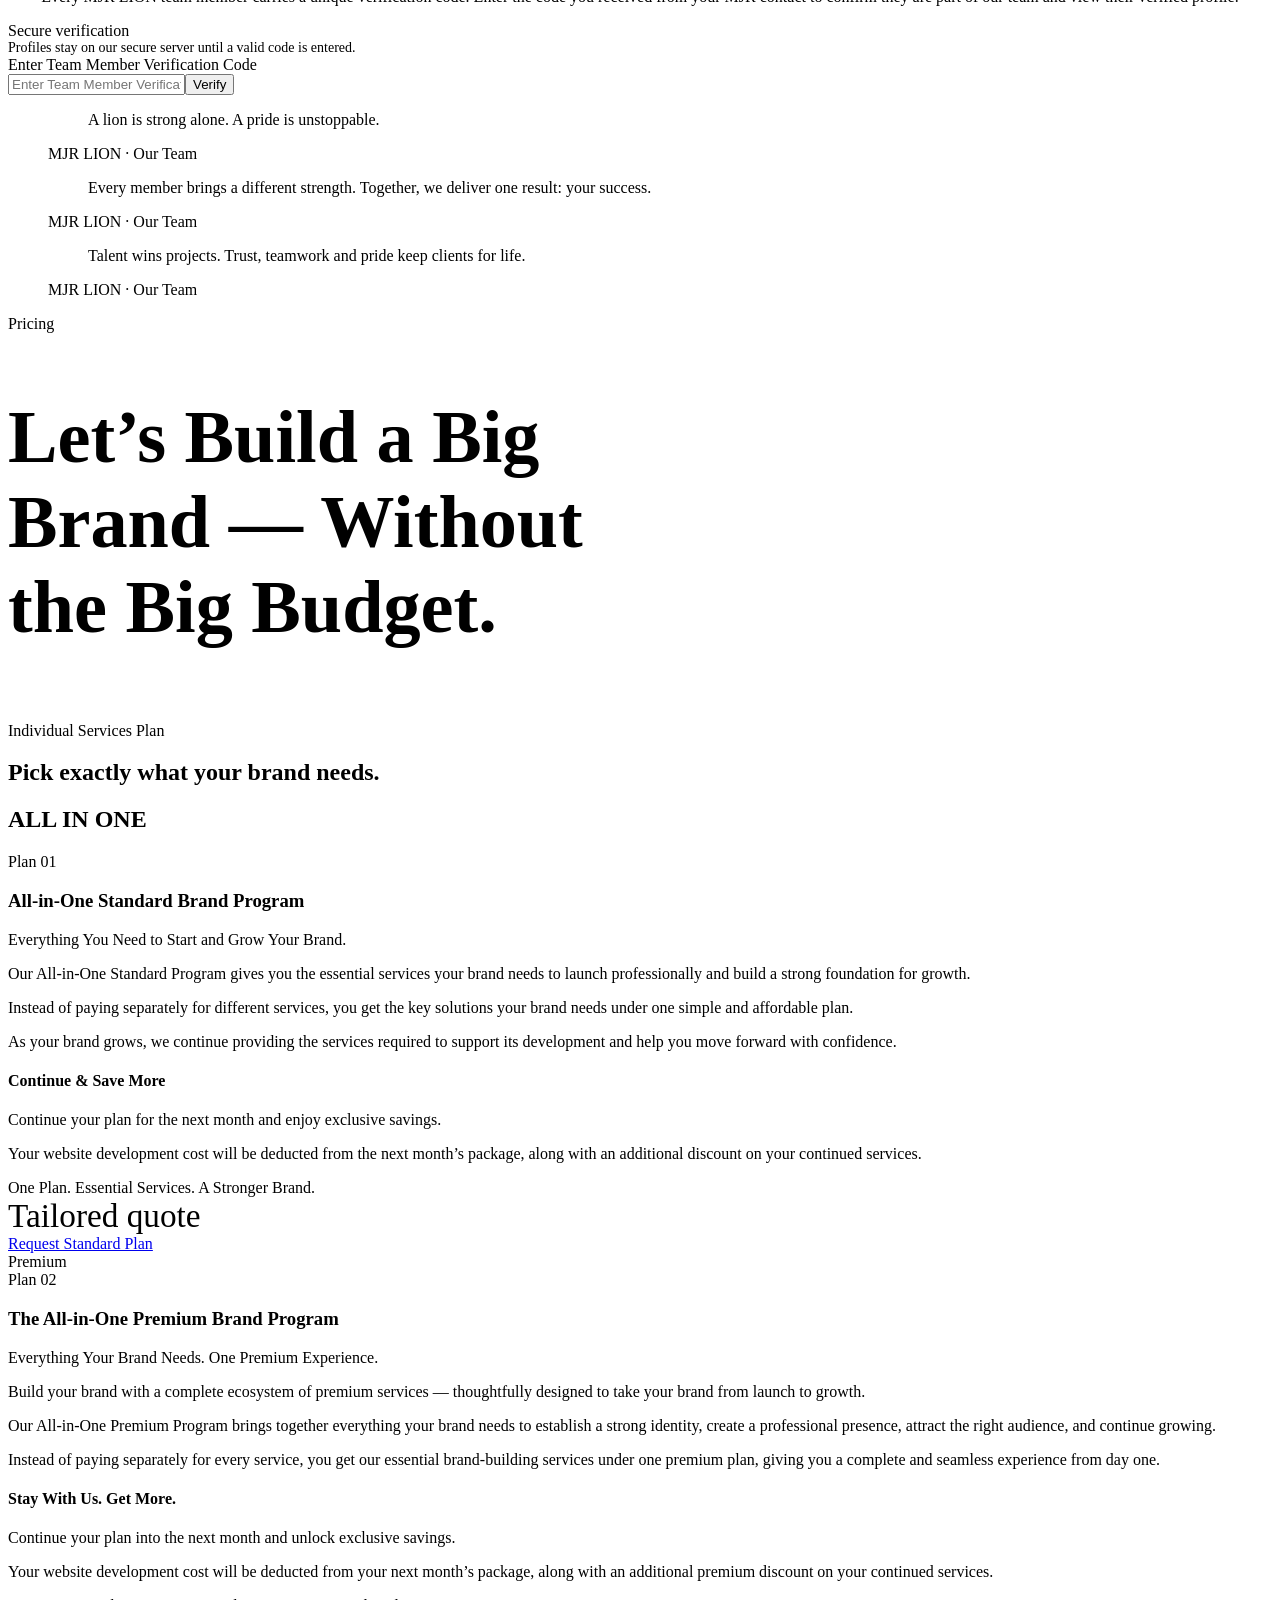
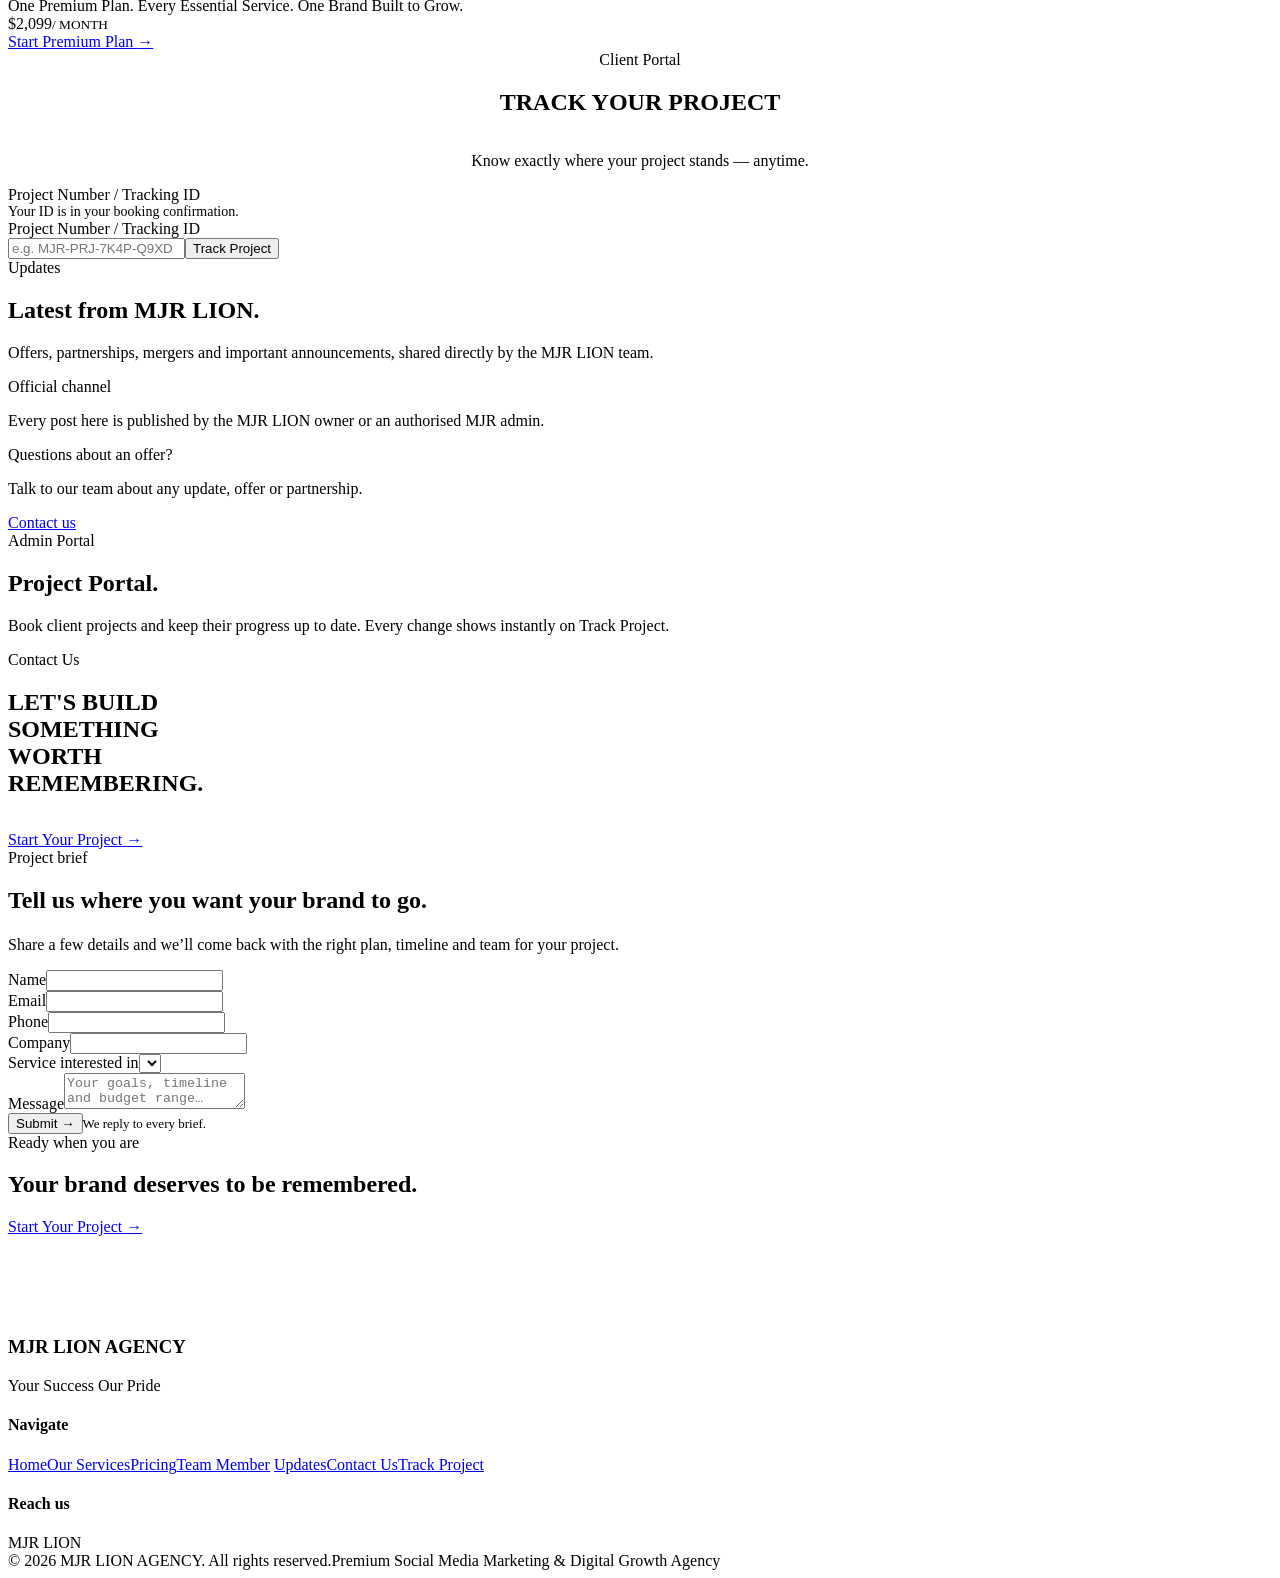
==== commit 2cf71f7d: "Team Member page: replace the three info notes under the code box with team-strength quotes Co-Autho" ====
--- a/source-code/src/index.html
+++ b/source-code/src/index.html
@@ -182,10 +182,10 @@
         <label for="vCode" class="sr">Enter Team Member Verification Code</label>
         <div class="v-field"><input id="vCode" name="code" placeholder="Enter Team Member Verification Code" maxlength="20" spellcheck="false" autocapitalize="characters" inputmode="text"><button class="btn btn-gold" type="submit" id="vBtn" data-mag>Verify</button></div>
         <div class="v-msg" id="vMsg" role="status" aria-live="polite"></div>
-        <div class="v-notes">
-          <div><b>Code format</b>MJR-TM-00000 — issued to each member individually.</div>
-          <div><b>Secure server</b>Member details stay on our protected server and are released only for a valid code.</div>
-          <div><b>Not sure?</b>Contact our helpline to confirm any person claiming to represent MJR LION.</div>
+        <div class="v-quotes">
+          <figure><blockquote>A lion is strong alone. A pride is unstoppable.</blockquote><figcaption>MJR LION · Our Team</figcaption></figure>
+          <figure><blockquote>Every member brings a different strength. Together, we deliver one result: your success.</blockquote><figcaption>MJR LION · Our Team</figcaption></figure>
+          <figure><blockquote>Talent wins projects. Trust, teamwork and pride keep clients for life.</blockquote><figcaption>MJR LION · Our Team</figcaption></figure>
         </div>
       </form>
       <div class="profile" id="profile" aria-live="polite"></div>
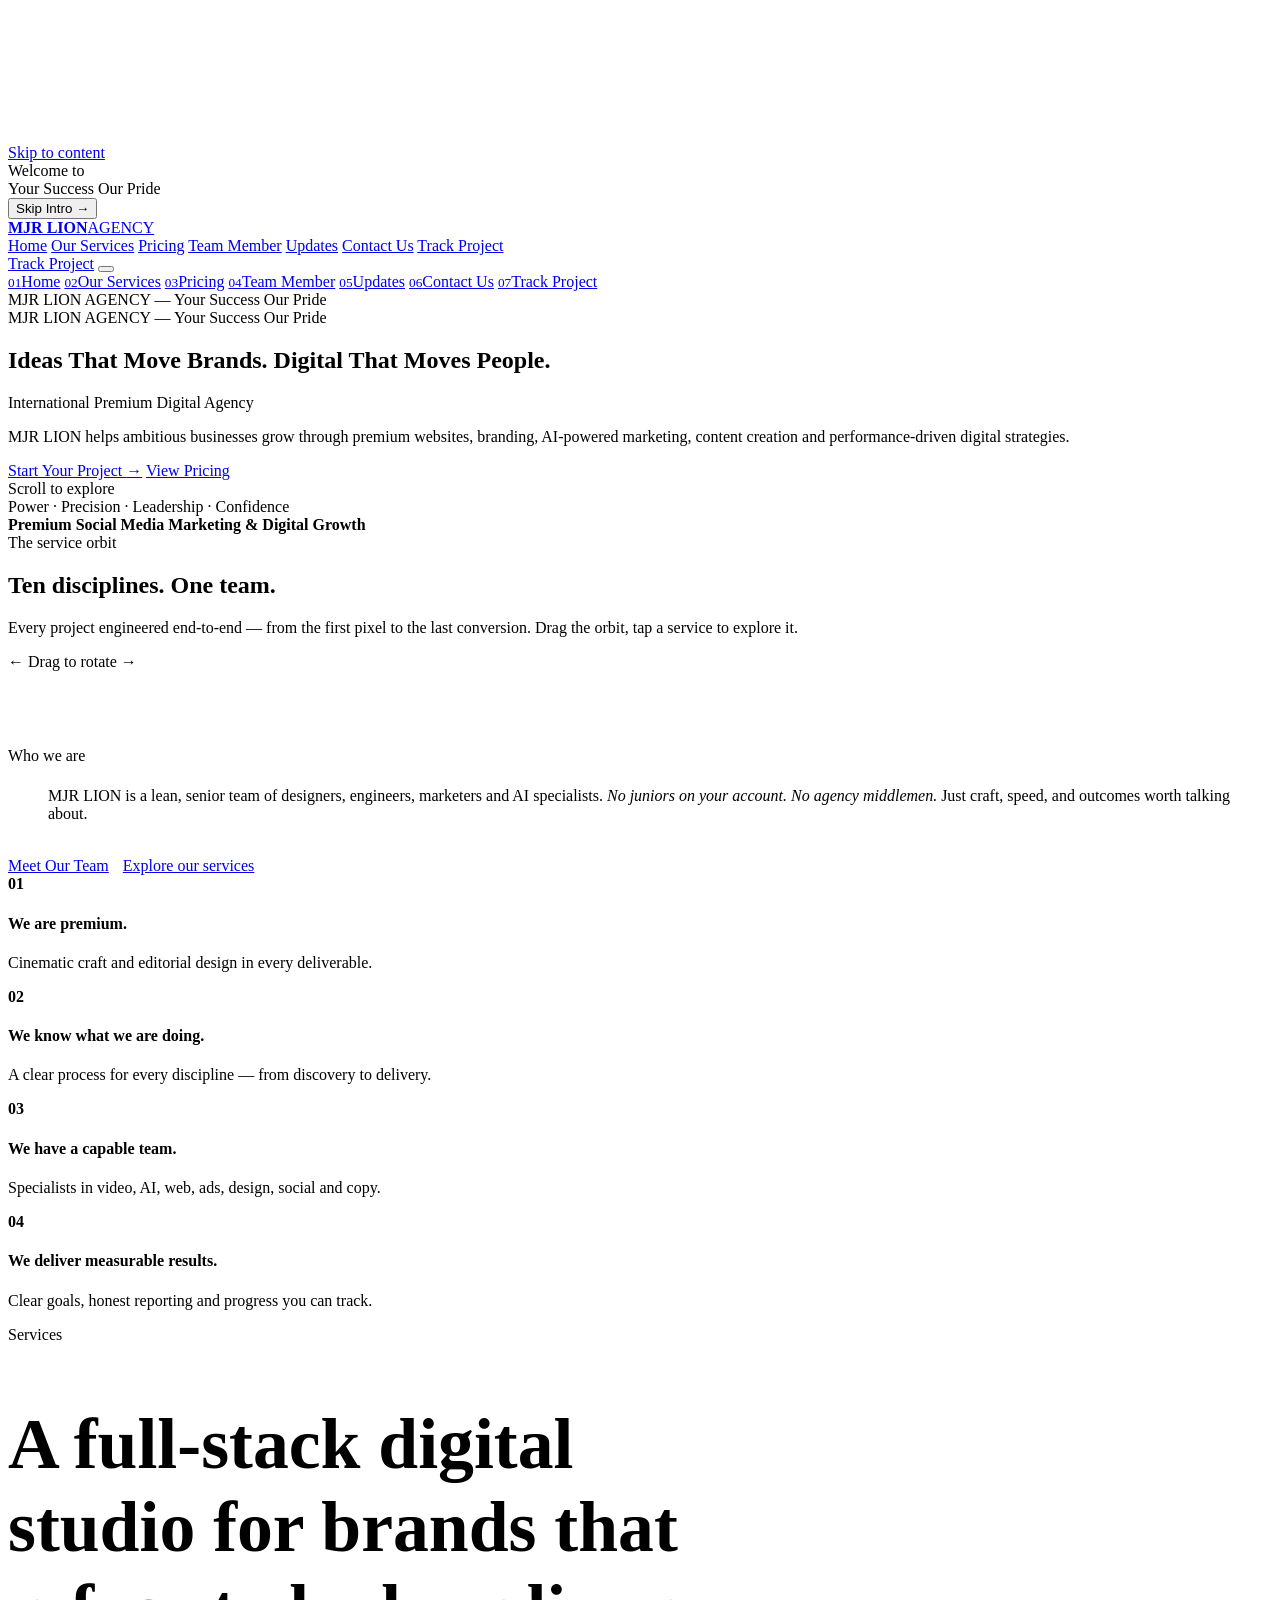
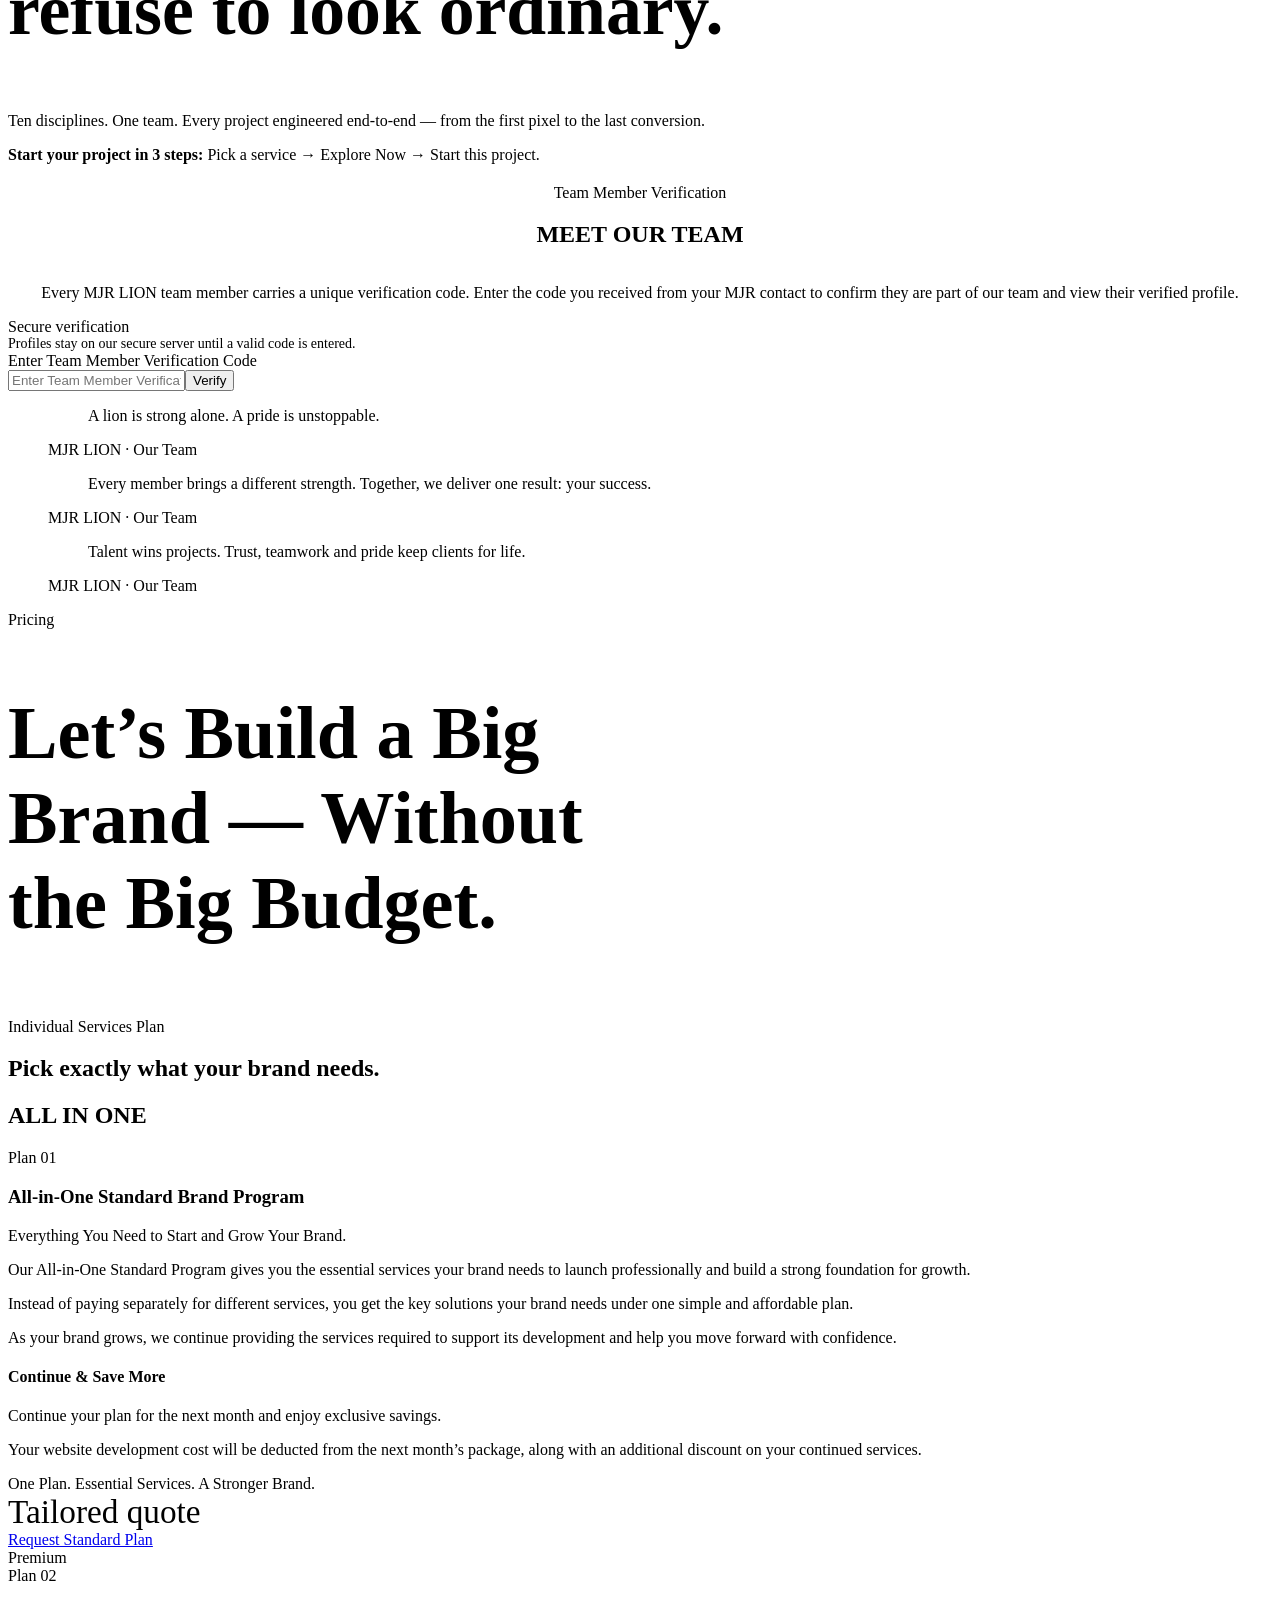
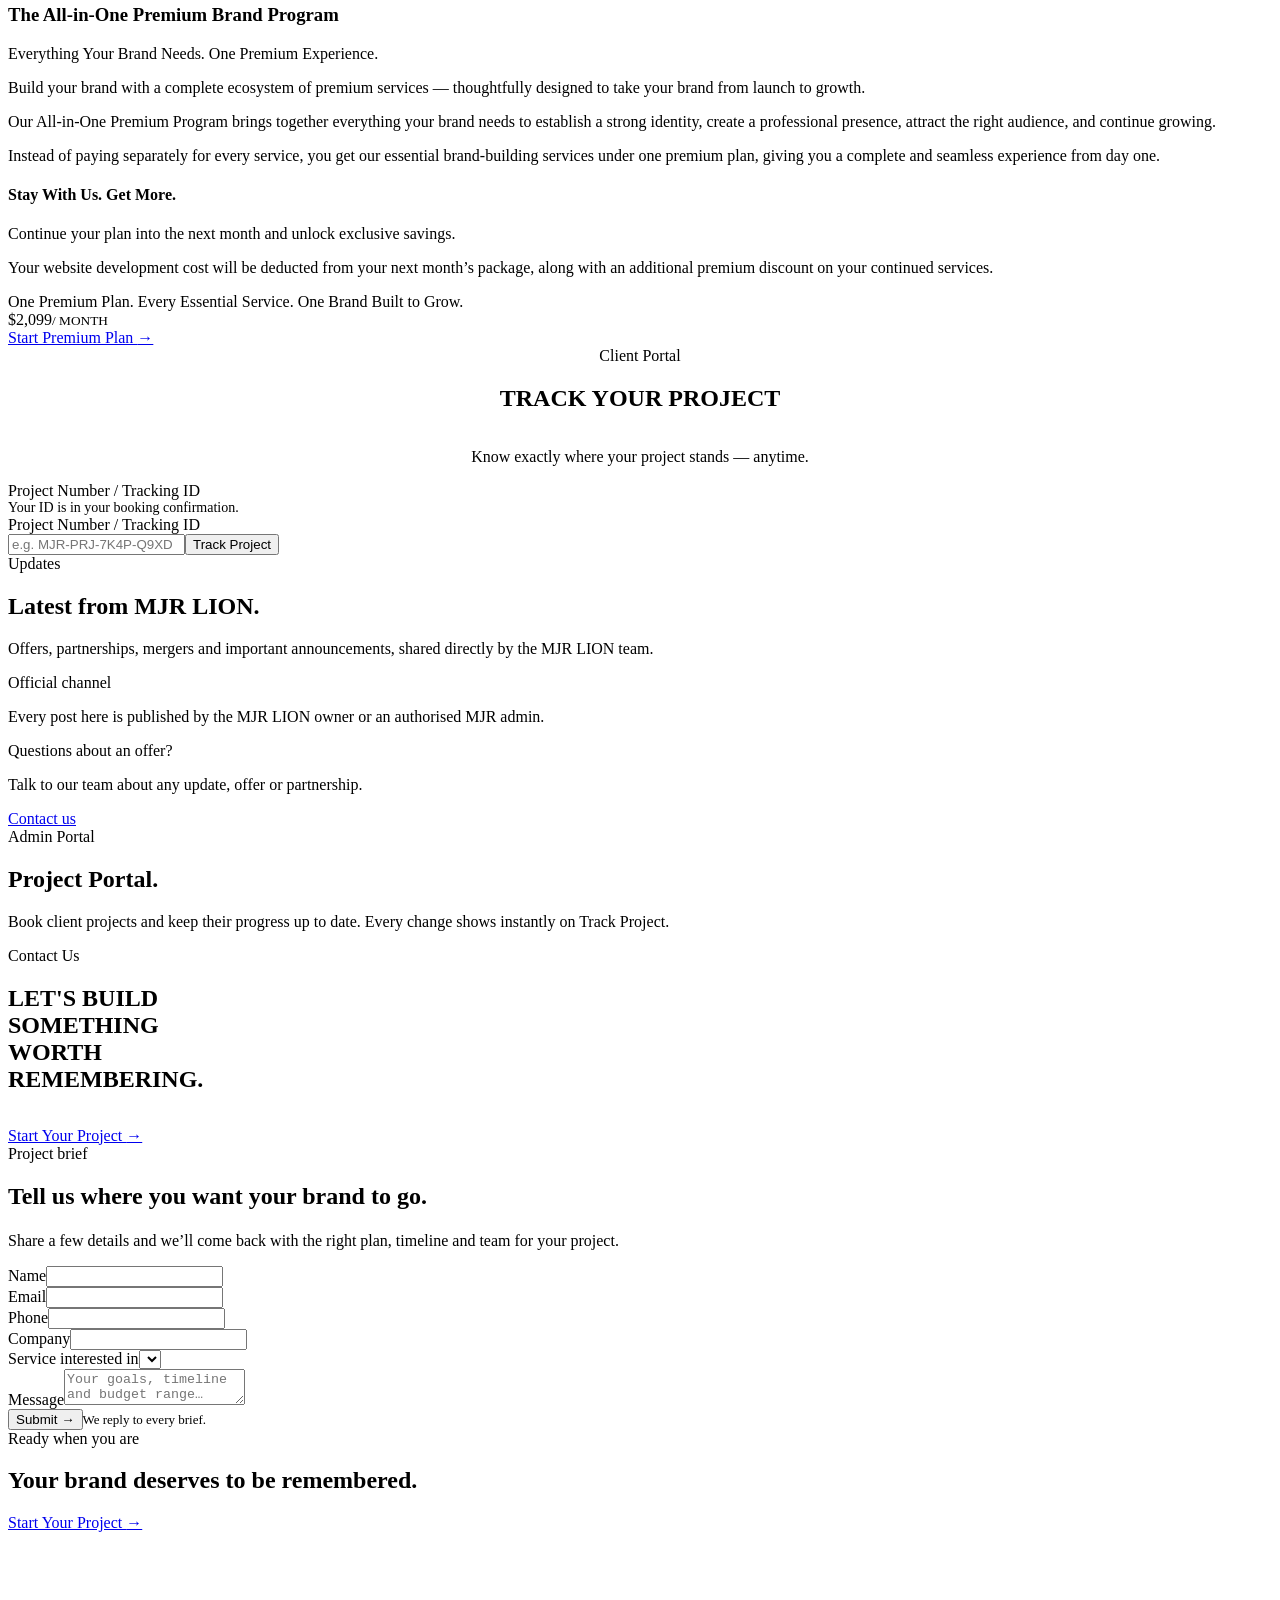
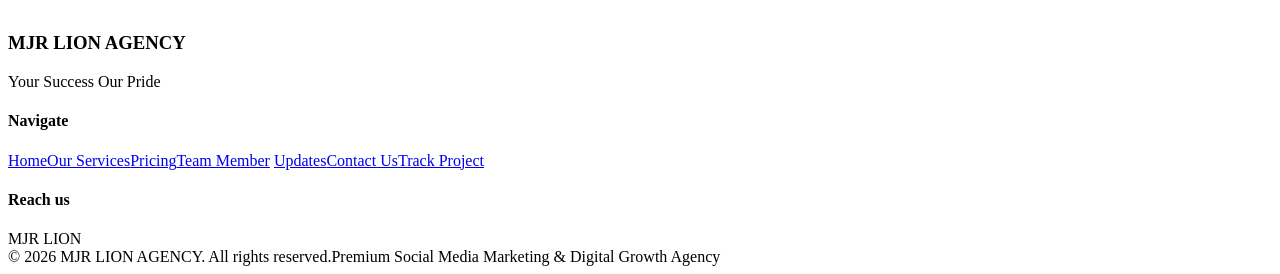
==== commit f0ba9e20: "Home: replace the lion photo with an animated 3D particle lion behind the headline - Gold particle l" ====
--- a/source-code/src/index.html
+++ b/source-code/src/index.html
@@ -18,7 +18,6 @@
 <meta name="twitter:title" content="MJR LION AGENCY — Your Success Our Pride">
 <meta name="twitter:description" content="Premium social media marketing & digital growth agency: web, ads, video, AI content, UGC and lead generation.">
 <link rel="icon" href="data:image/svg+xml,%3Csvg xmlns='http://www.w3.org/2000/svg' viewBox='0 0 100 100'%3E%3Crect width='100' height='100' rx='22' fill='%23050506'/%3E%3Cpath d='M50 18 L68 26 L76 46 L70 64 L60 78 L50 84 L40 78 L30 64 L24 46 L32 26 Z' fill='none' stroke='%23d6b26e' stroke-width='5'/%3E%3Cpath d='M42 64h16l-8 8z' fill='%23d6b26e'/%3E%3C/svg%3E">
-<link rel="preconnect" href="https://images.unsplash.com">
 <link rel="preconnect" href="https://fonts.googleapis.com">
 <link rel="preconnect" href="https://fonts.gstatic.com" crossorigin>
 <link rel="preload" as="style" href="https://fonts.googleapis.com/css2?family=Poppins:wght@300;400;500;600;700&family=Sora:wght@600;700;800&display=swap">
@@ -100,7 +99,6 @@
 <!-- ============ HOME ============ -->
 <section class="page" id="page-home" data-page="home" aria-label="Home">
   <div class="hero">
-    <div class="hero-lion" id="heroLion" aria-hidden="true"><div class="hl-move"><img id="lionImg" alt="" decoding="async" fetchpriority="high" src="https://images.unsplash.com/photo-1697638332466-16f48f835b96?auto=format&amp;fit=crop&amp;crop=faces,entropy&amp;q=65&amp;w=1200&amp;h=1300" srcset="https://images.unsplash.com/photo-1697638332466-16f48f835b96?auto=format&amp;fit=crop&amp;crop=faces,entropy&amp;q=65&amp;w=720&amp;h=900 720w, https://images.unsplash.com/photo-1697638332466-16f48f835b96?auto=format&amp;fit=crop&amp;crop=faces,entropy&amp;q=65&amp;w=1200&amp;h=1300 1200w, https://images.unsplash.com/photo-1697638332466-16f48f835b96?auto=format&amp;fit=crop&amp;crop=faces,entropy&amp;q=65&amp;w=1600&amp;h=1700 1600w" sizes="(max-width: 760px) 100vw, 58vw" width="1200" height="1300"></div><div class="hl-sweep"></div></div>
     <div class="wrap">
       <div class="hero-copy">
         <div class="hero-kicker label" data-r style="--d:0s">MJR LION AGENCY — Your Success Our Pride</div>
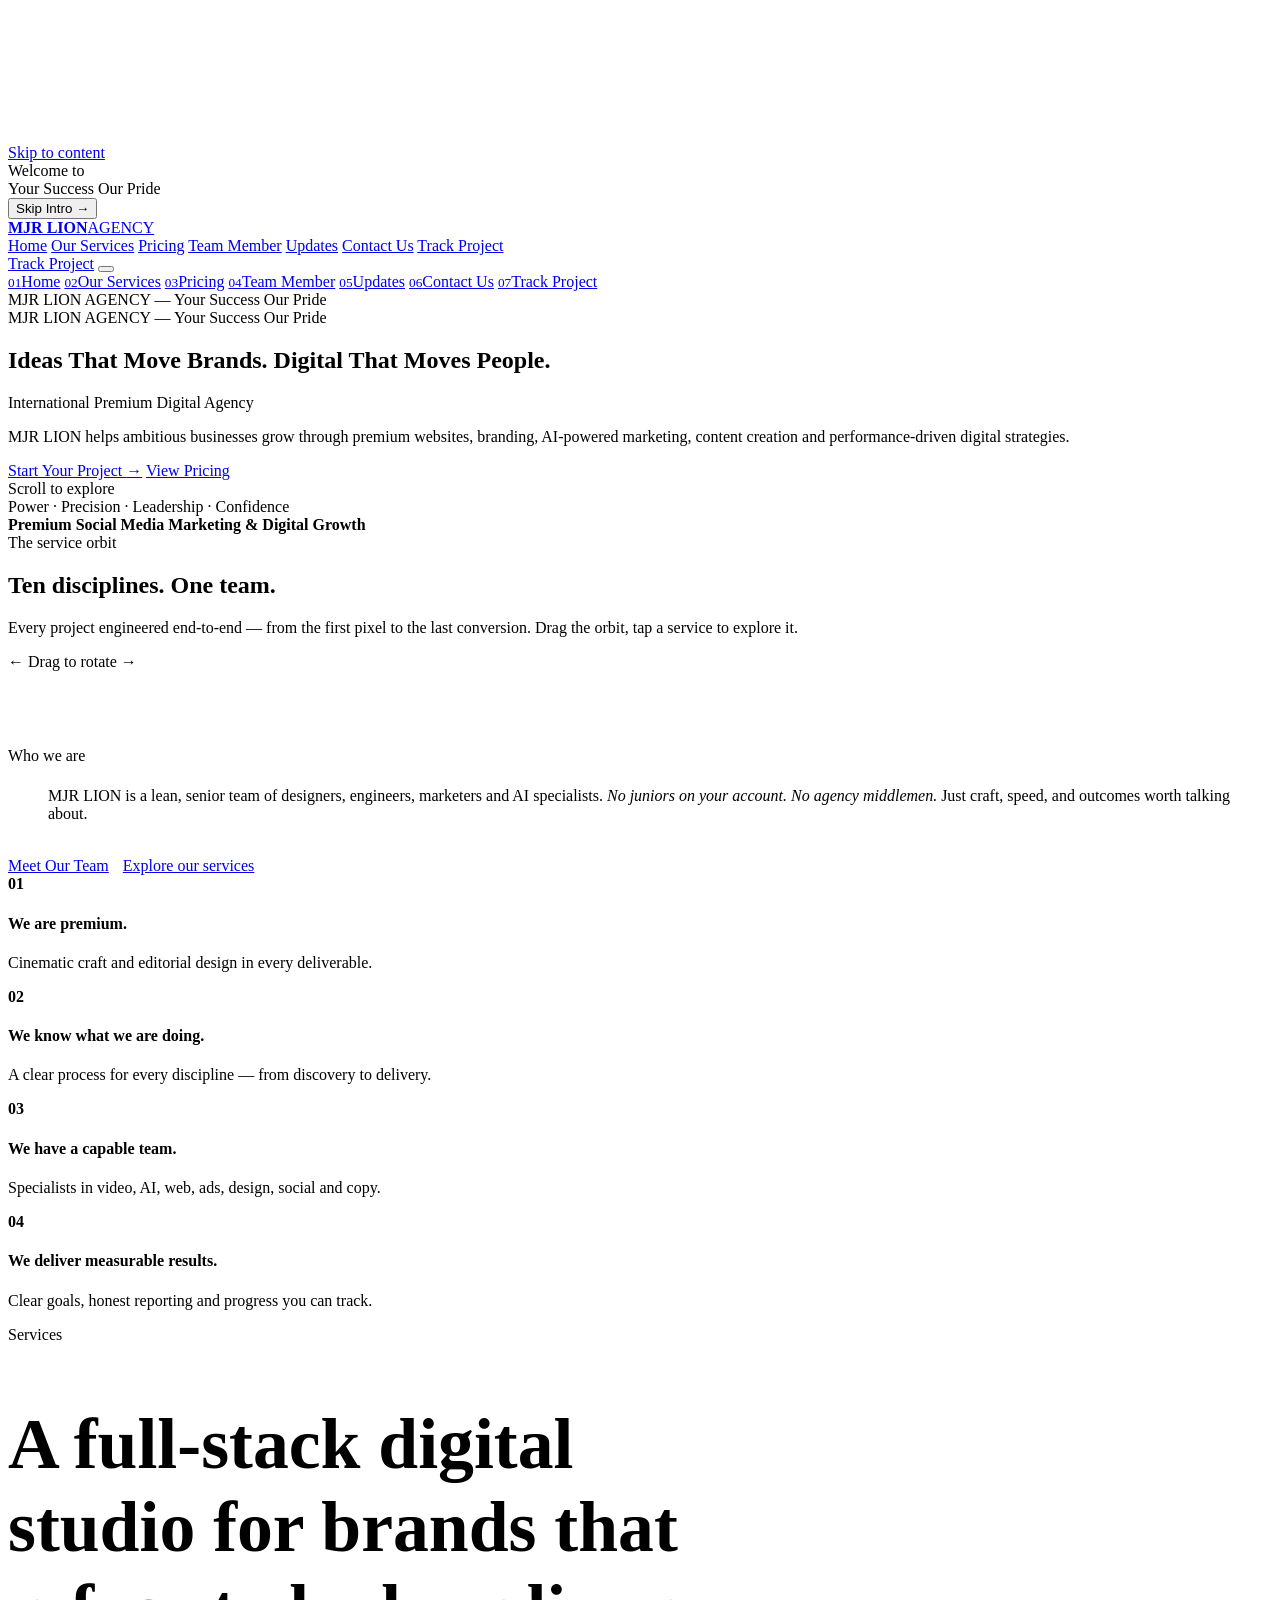
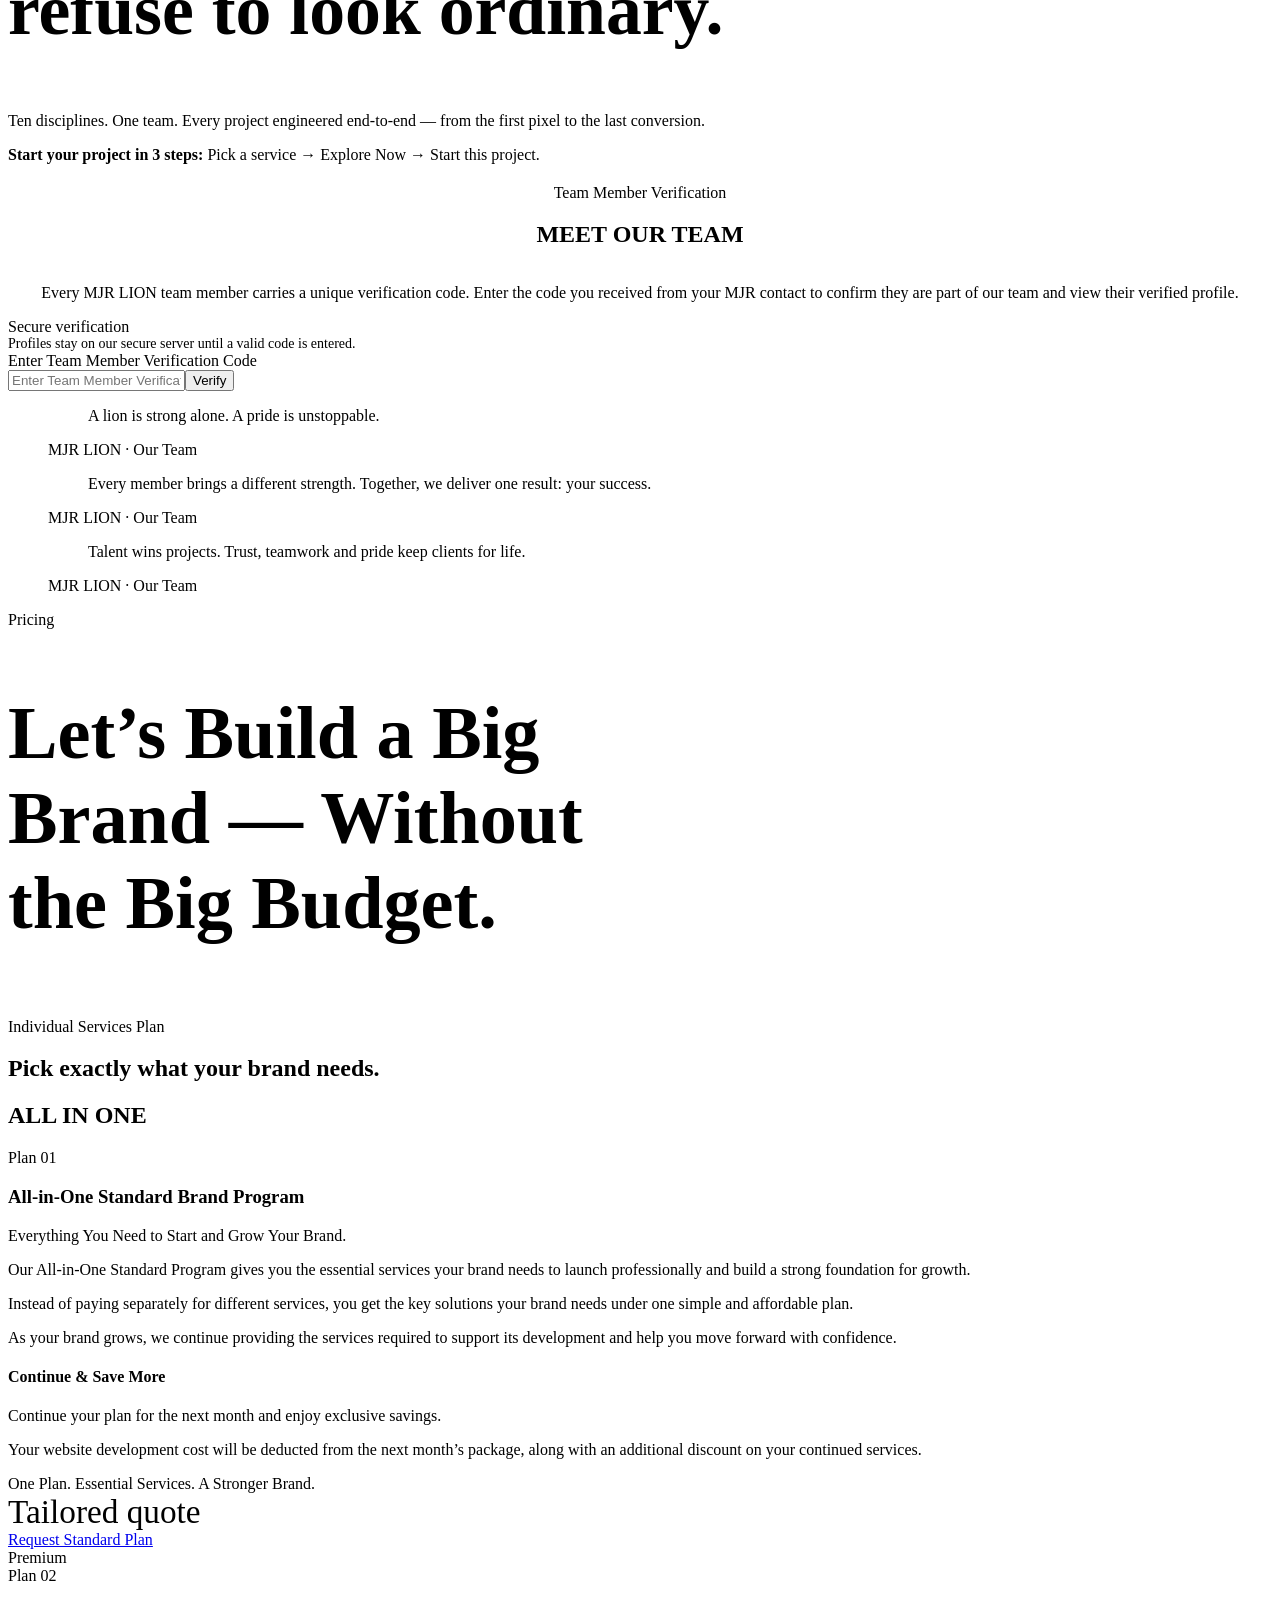
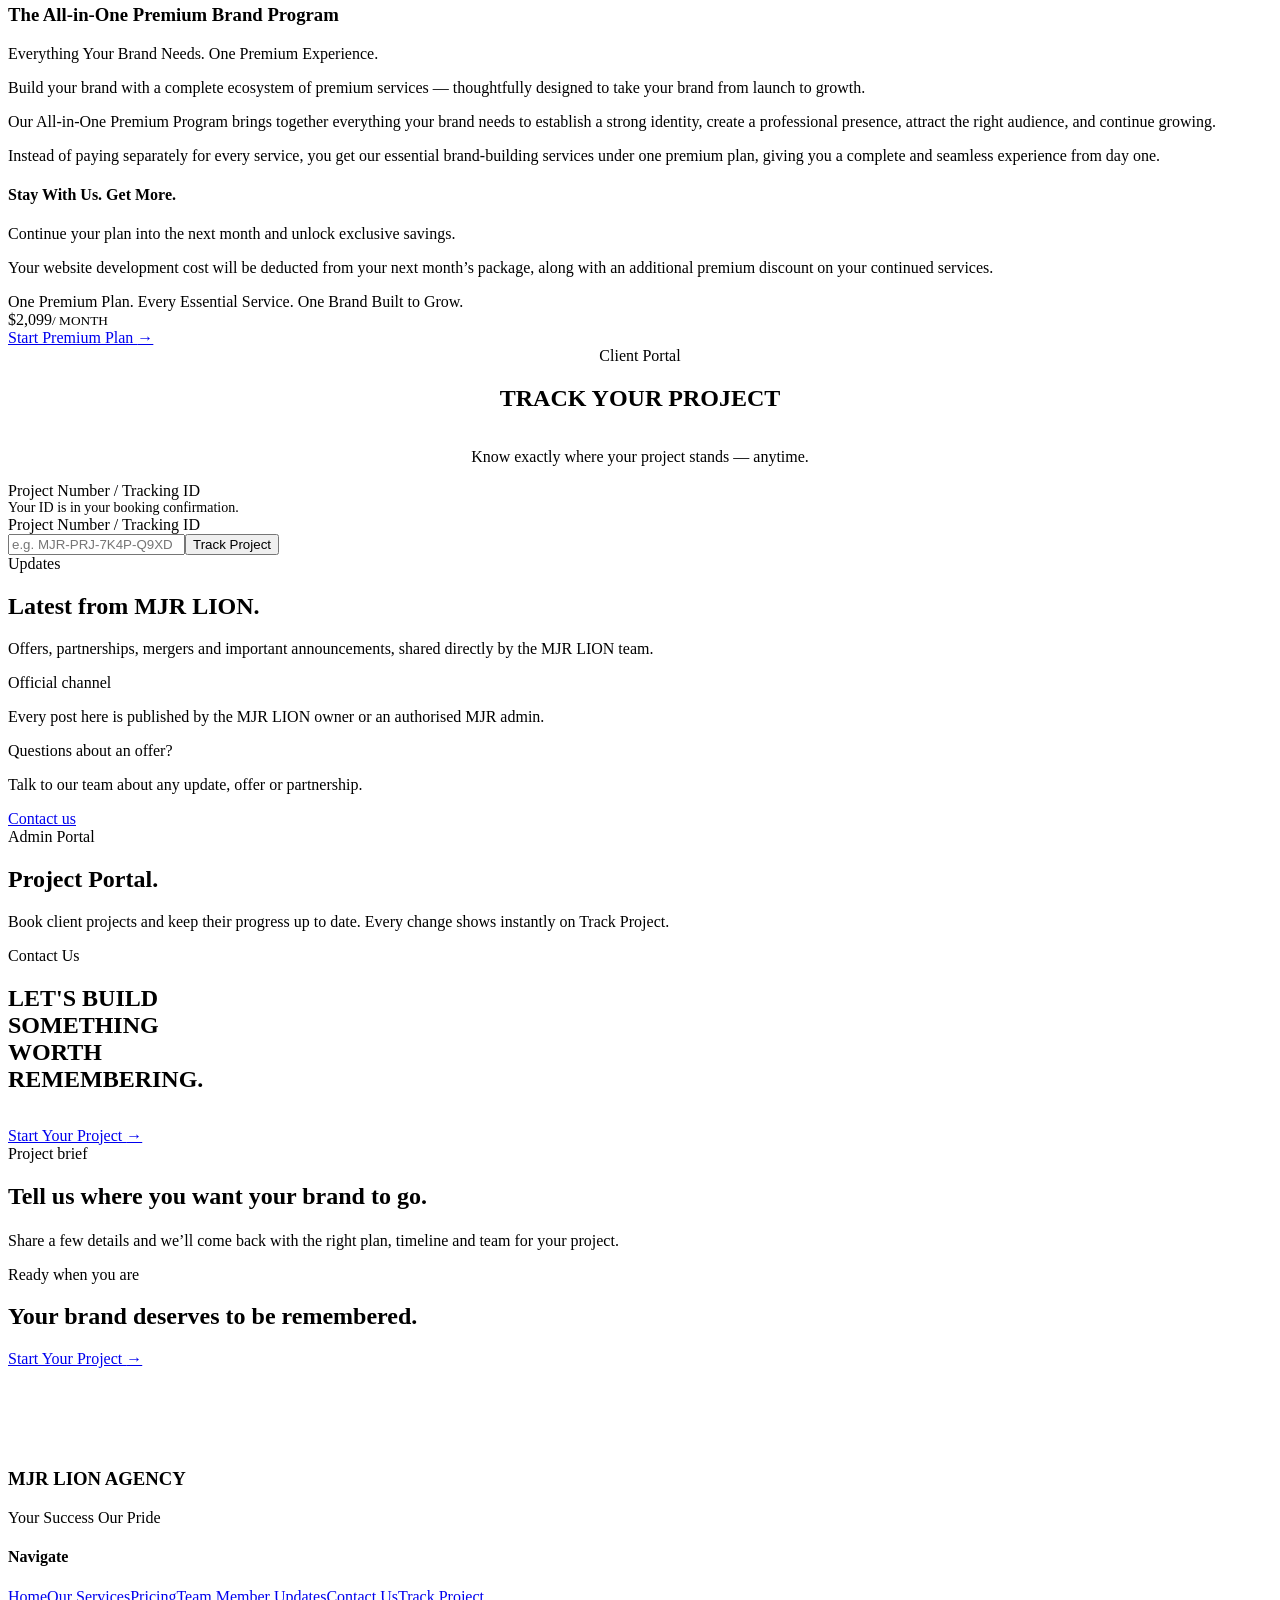
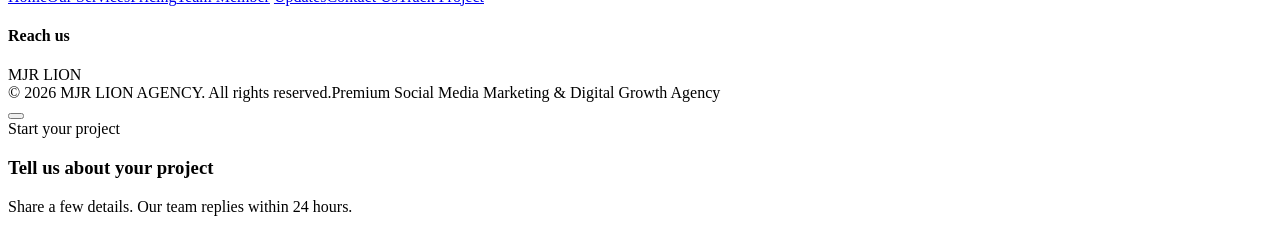
==== commit 15d260fb: "Working project/complaint forms everywhere: popup form, inbox, email routing - Every Start Project /" ====
--- a/source-code/src/index.html
+++ b/source-code/src/index.html
@@ -322,16 +322,7 @@
           <h2 class="h-lg split">Tell us where you want <span class="gold">your brand to go.</span></h2>
           <p class="lead" style="margin-top:22px">Share a few details and we’ll come back with the right plan, timeline and team for your project.</p>
         </div>
-        <form class="form glass" id="brief" novalidate data-r>
-          <div class="fld"><label for="f-name">Name</label><input id="f-name" name="name" autocomplete="name" required><span class="err"></span></div>
-          <div class="fld"><label for="f-email">Email</label><input id="f-email" name="email" type="email" autocomplete="email" required><span class="err"></span></div>
-          <div class="fld"><label for="f-phone">Phone</label><input id="f-phone" name="phone" type="tel" autocomplete="tel"><span class="err"></span></div>
-          <div class="fld"><label for="f-company">Company</label><input id="f-company" name="company" autocomplete="organization"><span class="err"></span></div>
-          <div class="fld full"><label for="f-svc">Service interested in</label><select id="f-svc" name="service" required></select><span class="err"></span></div>
-          <div class="fld full"><label for="f-msg">Message</label><textarea id="f-msg" name="message" required placeholder="Your goals, timeline and budget range…"></textarea><span class="err"></span></div>
-          <div class="actions"><button class="btn btn-gold" type="submit" data-mag>Submit <span class="arr">→</span></button><span class="muted" style="font-size:13px">We reply to every brief.</span></div>
-          <div class="sent" id="sent" role="status"></div>
-        </form>
+        <form class="form glass" id="brief" novalidate data-r></form>
       </div>
     </div>
   </section>
@@ -362,6 +353,8 @@
 
 <!-- service detail sheet -->
 <div class="sheet" id="sheet" role="dialog" aria-modal="true" aria-label="Service details"><div class="sheet-bg" data-close></div><div class="sheet-panel" id="sheetPanel"></div></div>
+<!-- project / complaint form popup (opens from every "Start project" button) -->
+<div class="modal" id="leadModal" role="dialog" aria-modal="true" aria-label="Start your project"><div class="sheet-bg" data-close></div><div class="modal-panel lead-panel"><button class="sheet-close" type="button" data-close aria-label="Close"></button><div class="lead-head"><div class="label" id="leadKicker">Start your project</div><h3 id="leadTitle">Tell us about your project</h3><p class="muted" id="leadSub">Share a few details. Our team replies within 24 hours.</p></div><form class="form" id="leadForm" novalidate></form></div></div>
 <!-- admin panel (Updates) -->
 <div class="modal" id="adminModal" role="dialog" aria-modal="true" aria-label="Admin"><div class="sheet-bg" data-close></div><div class="modal-panel admin-panel" id="adminPanel"></div></div>
 <div class="toast" id="toast" role="status"></div>
